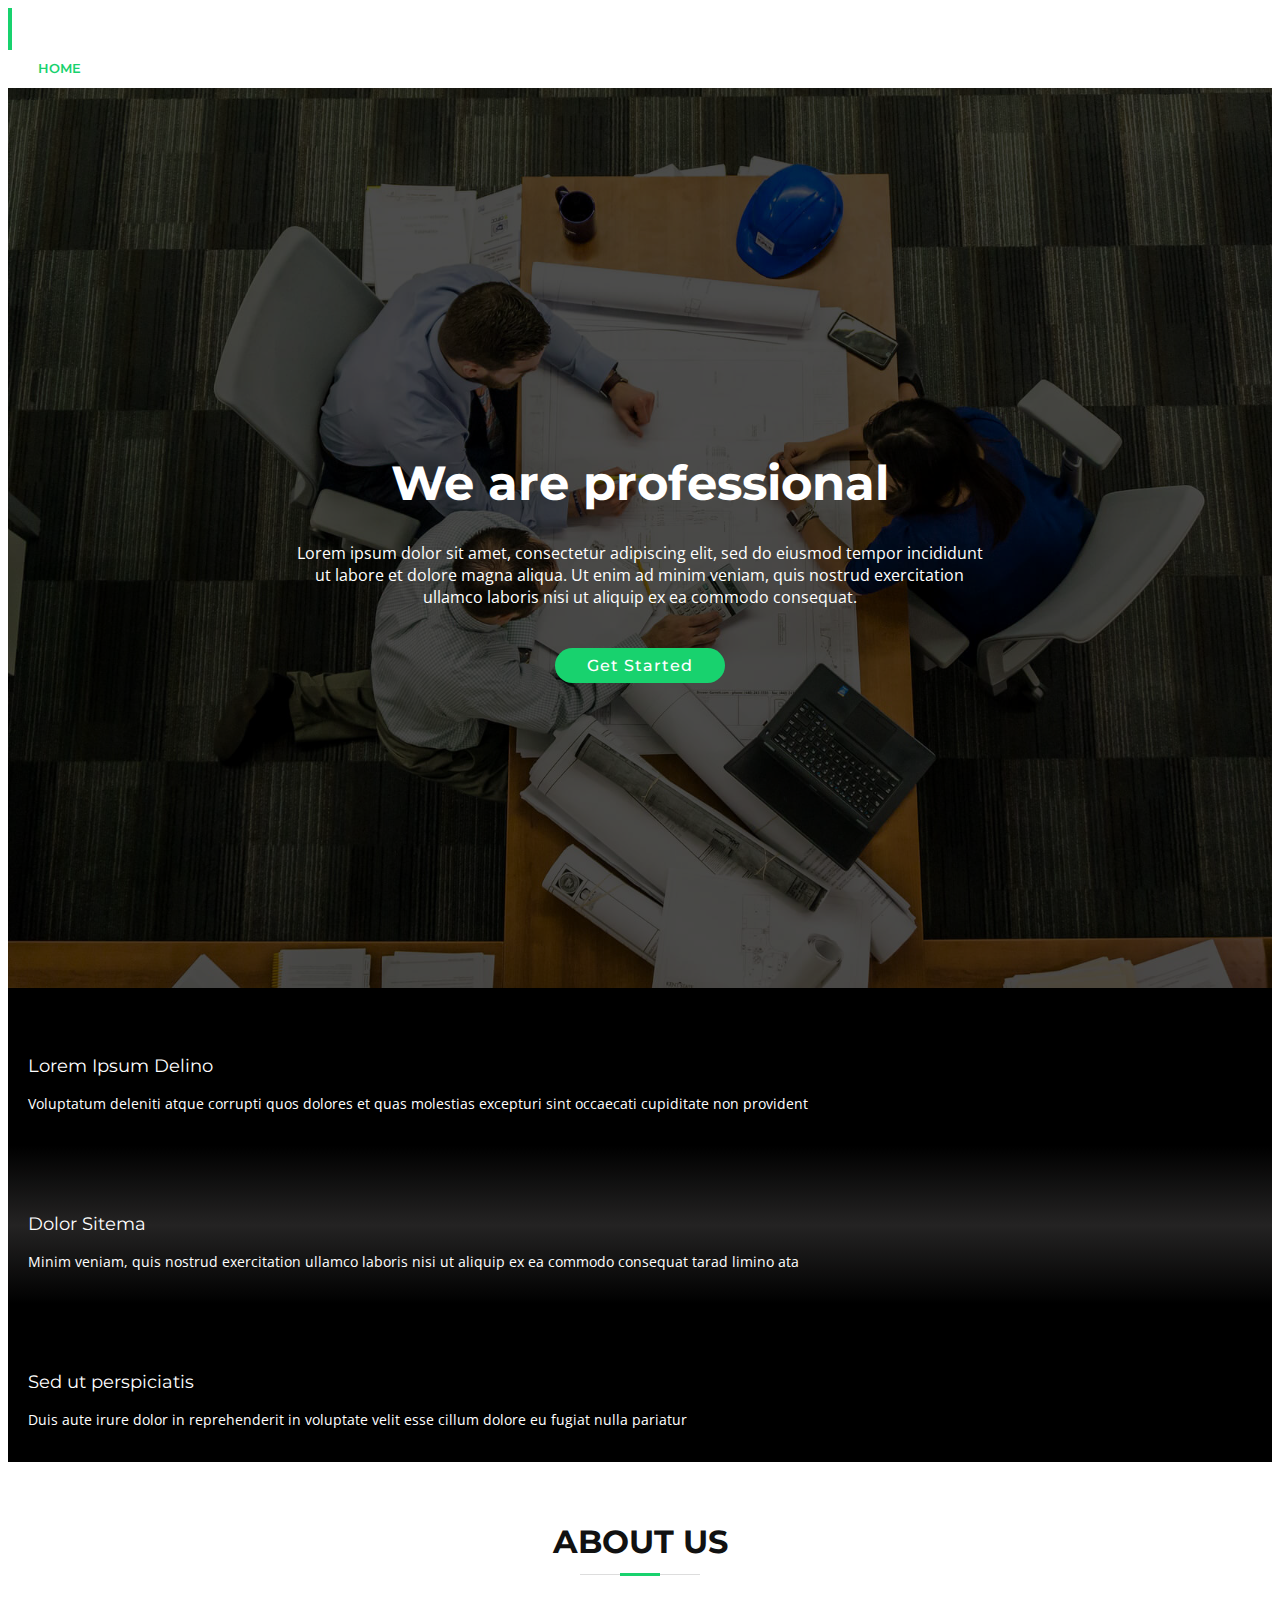
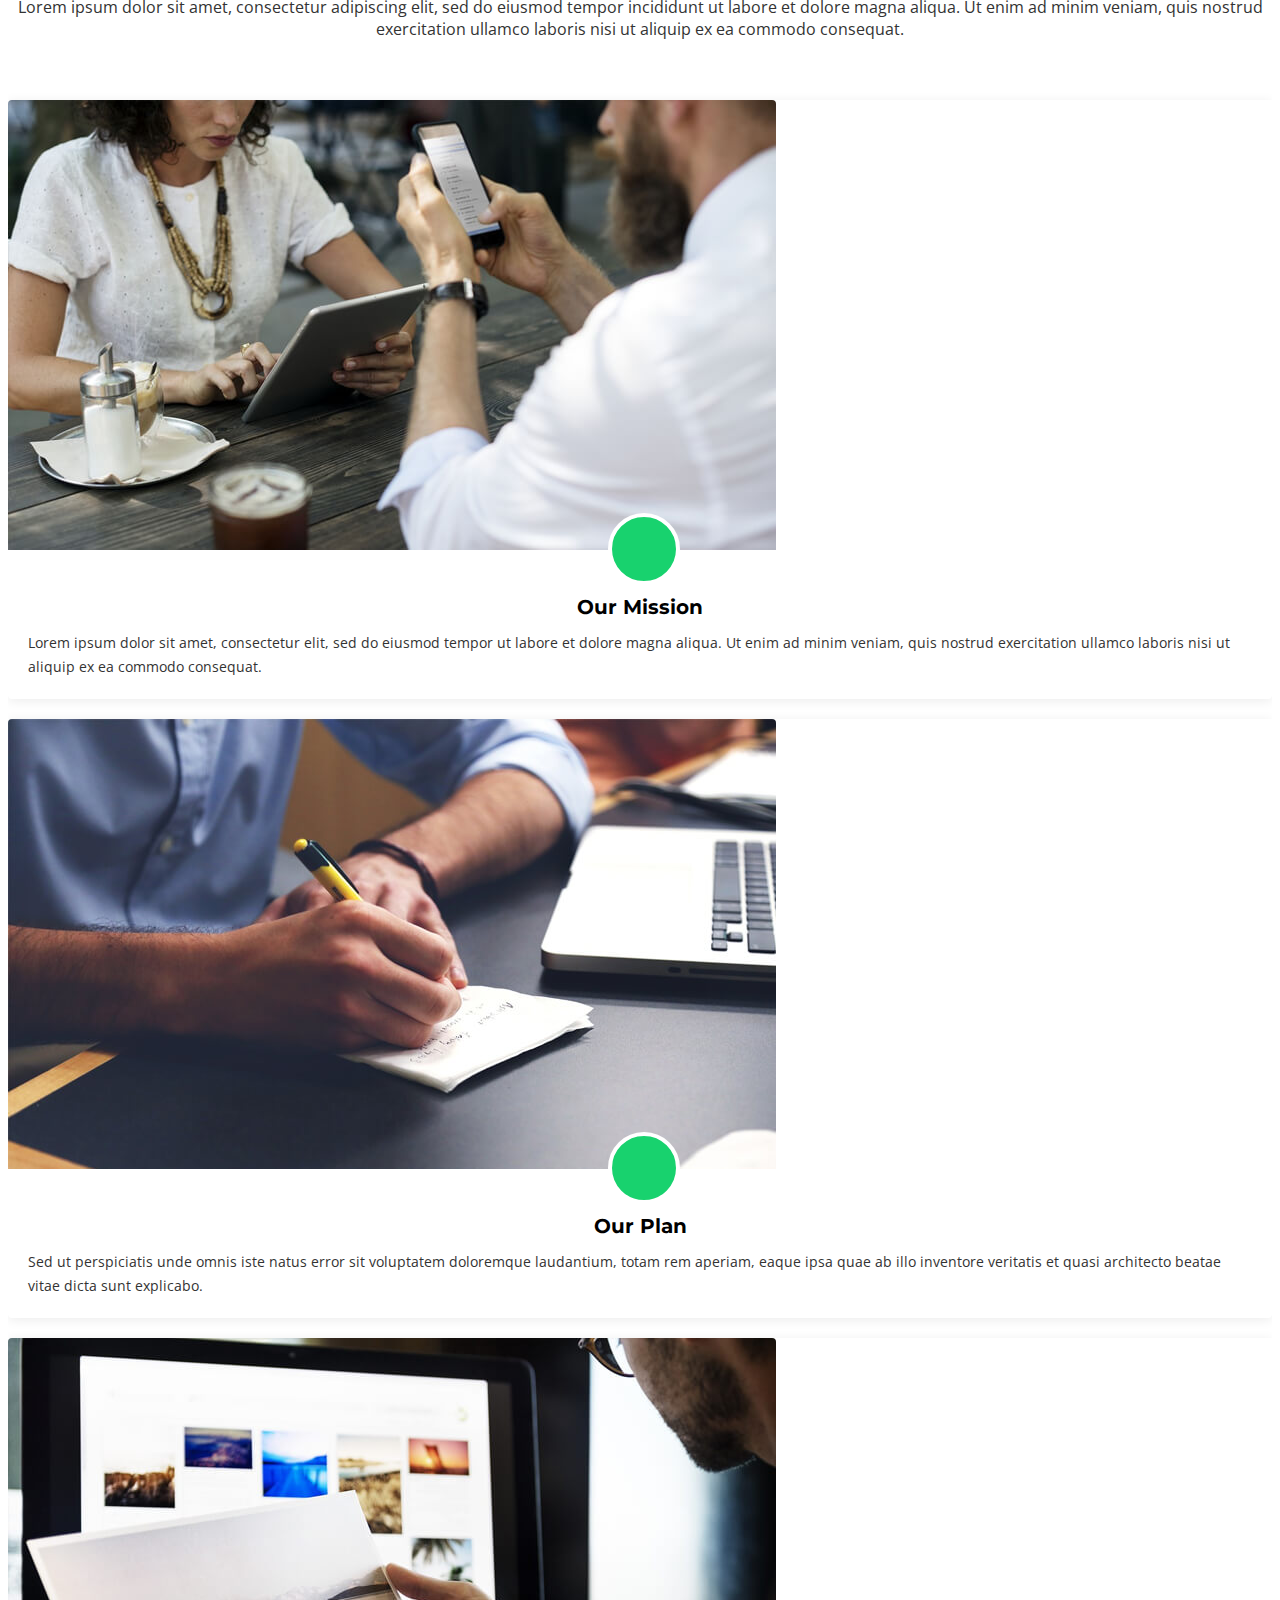
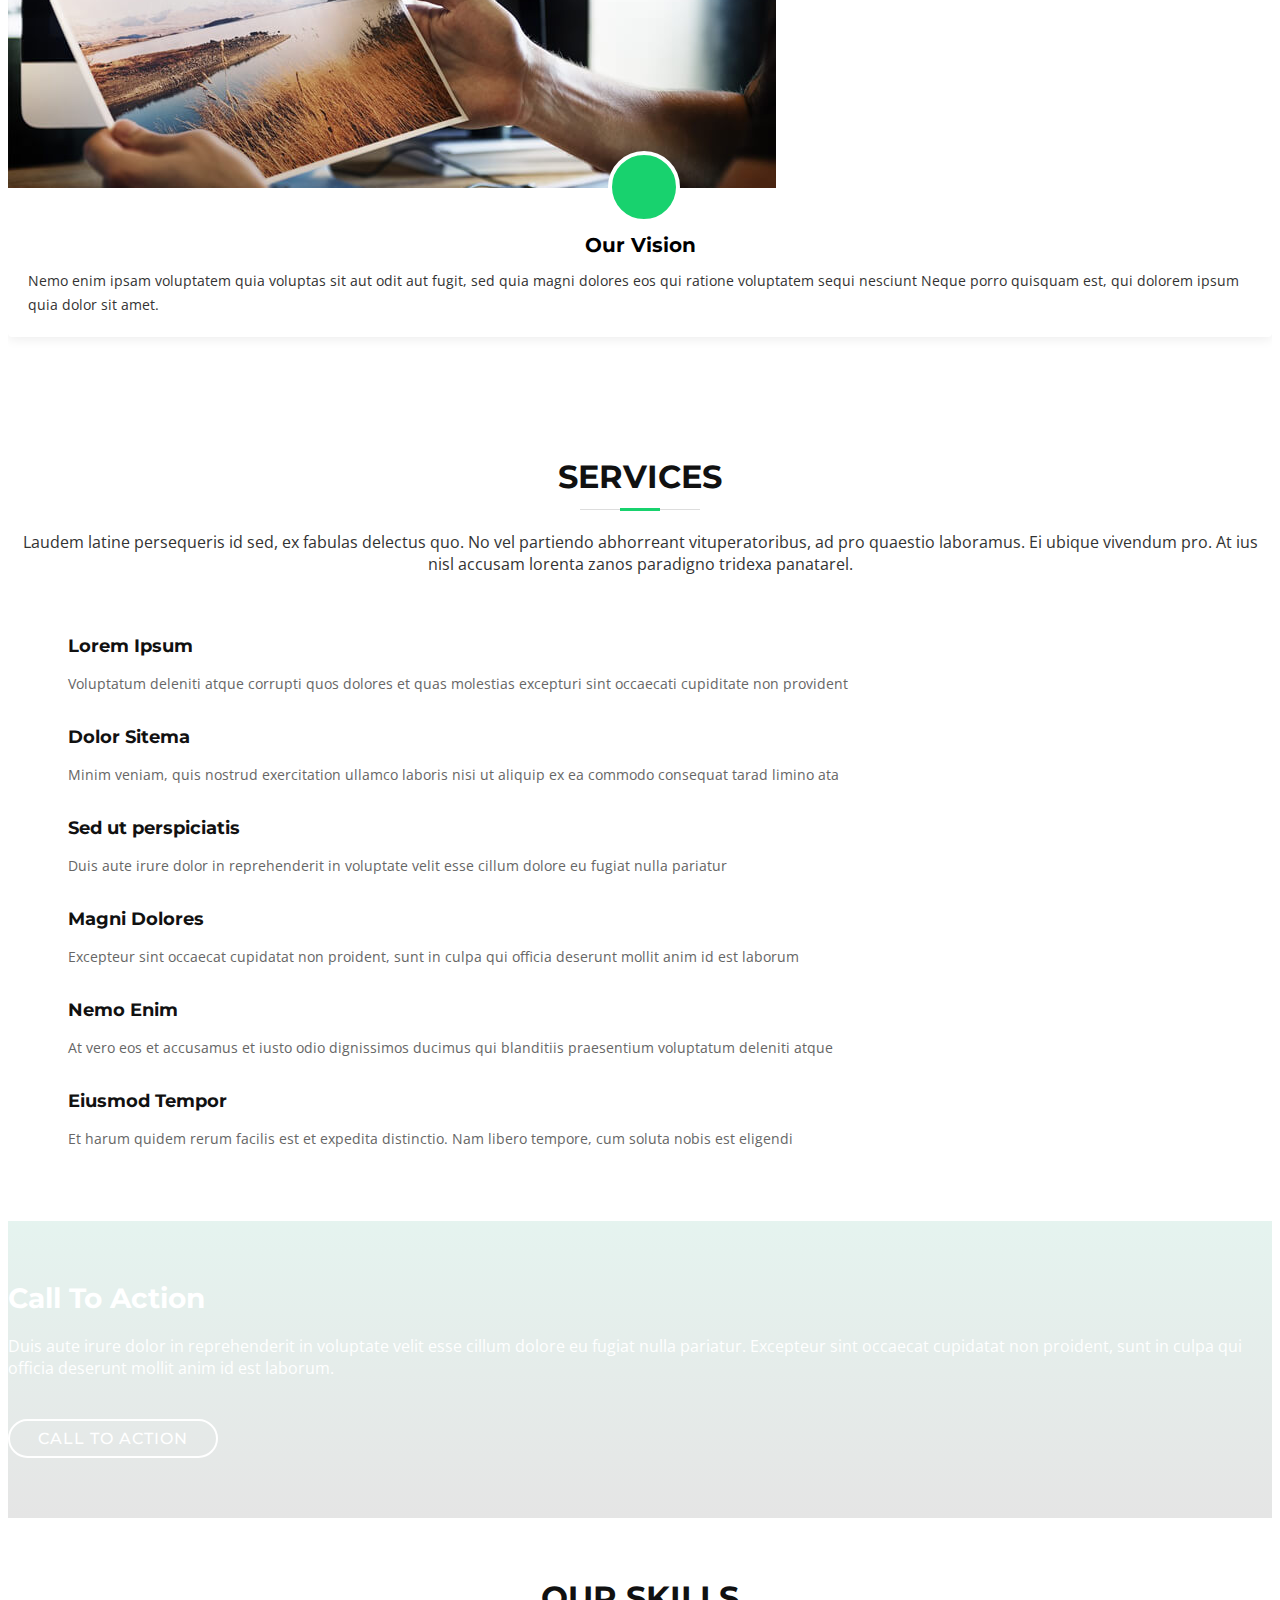
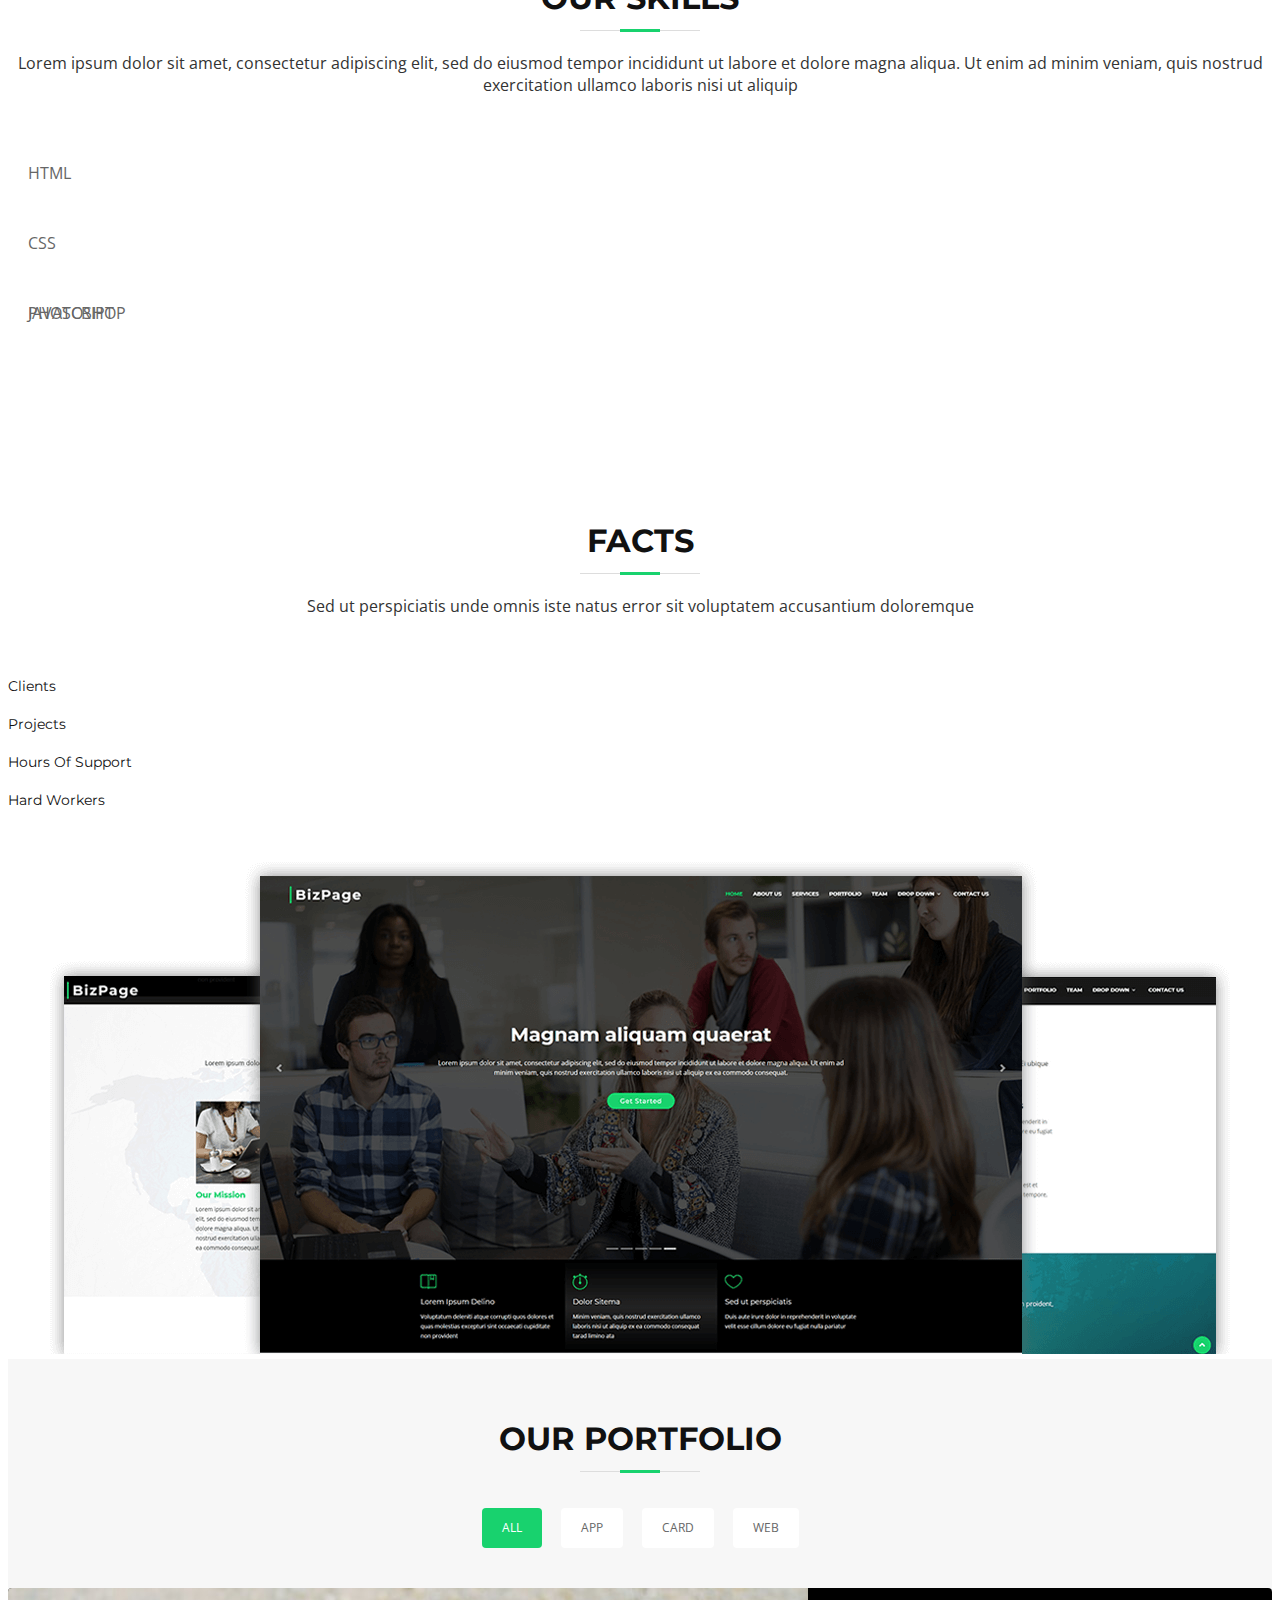
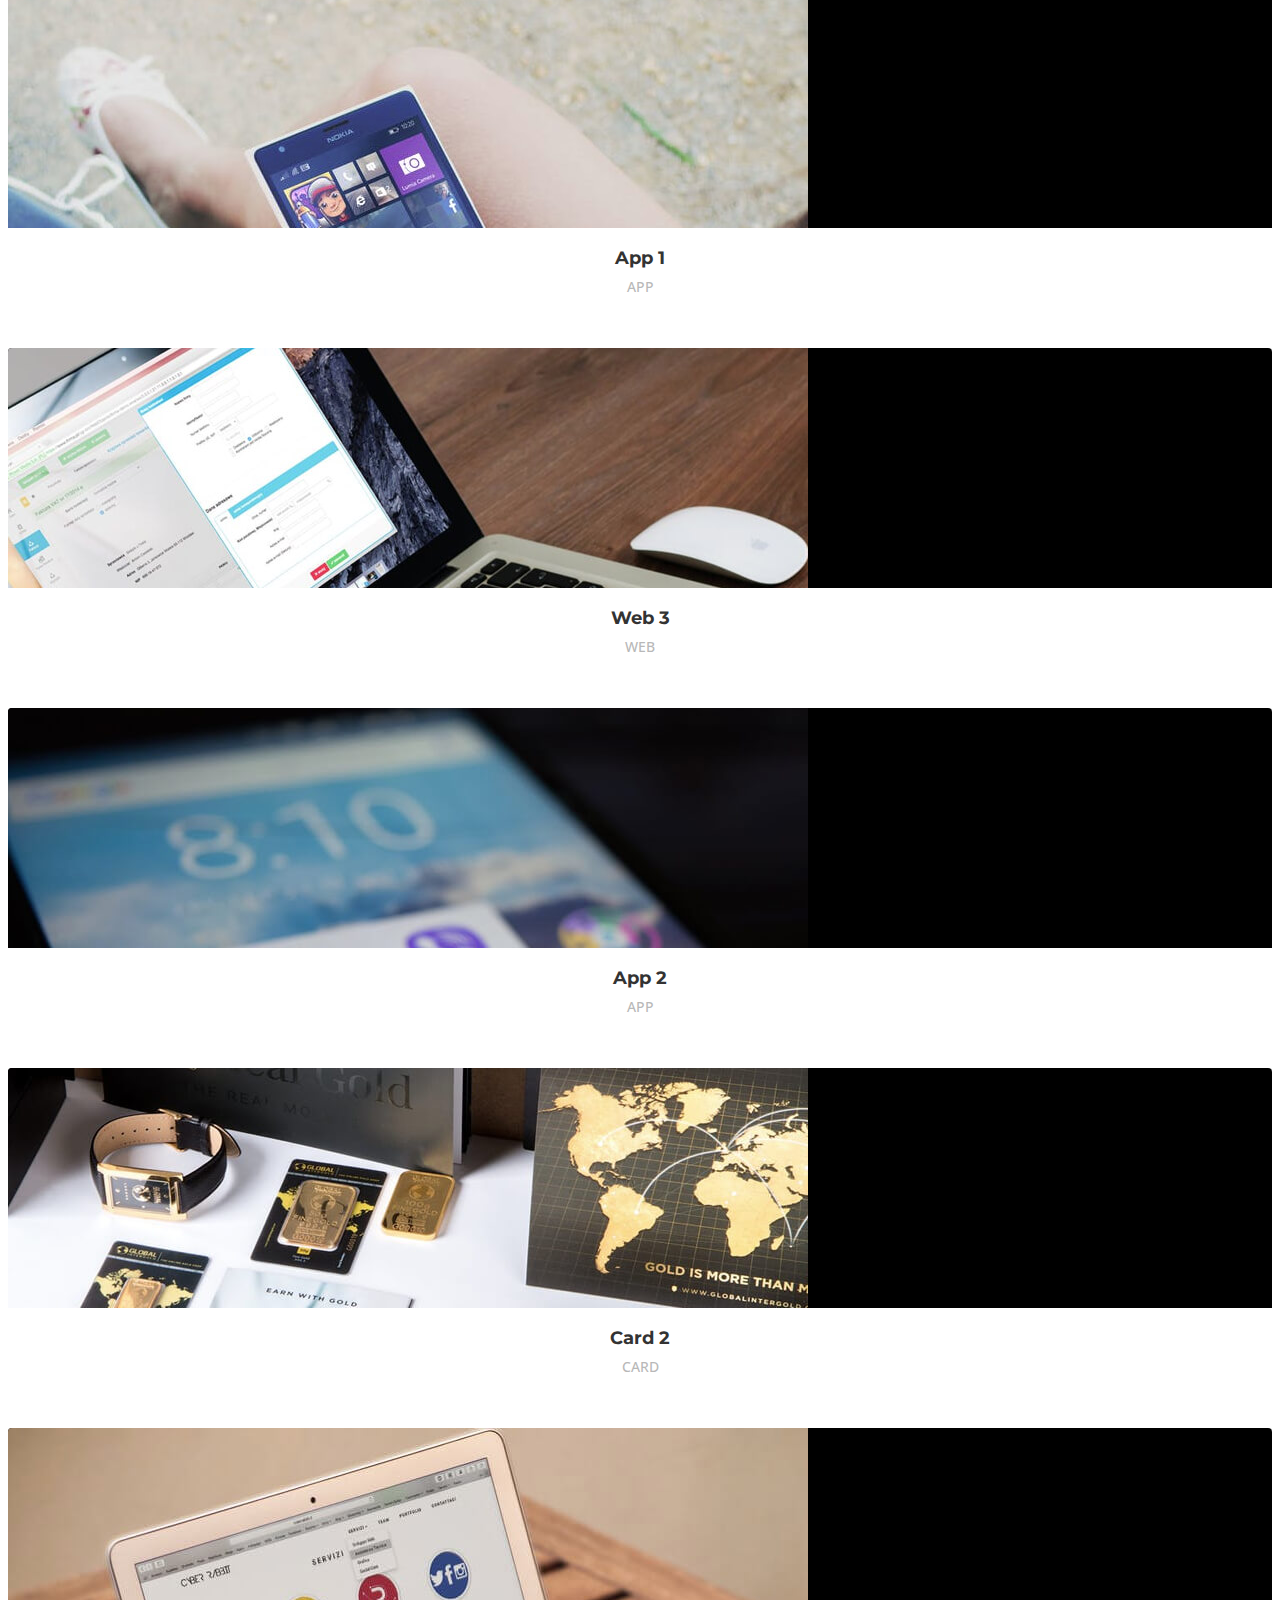
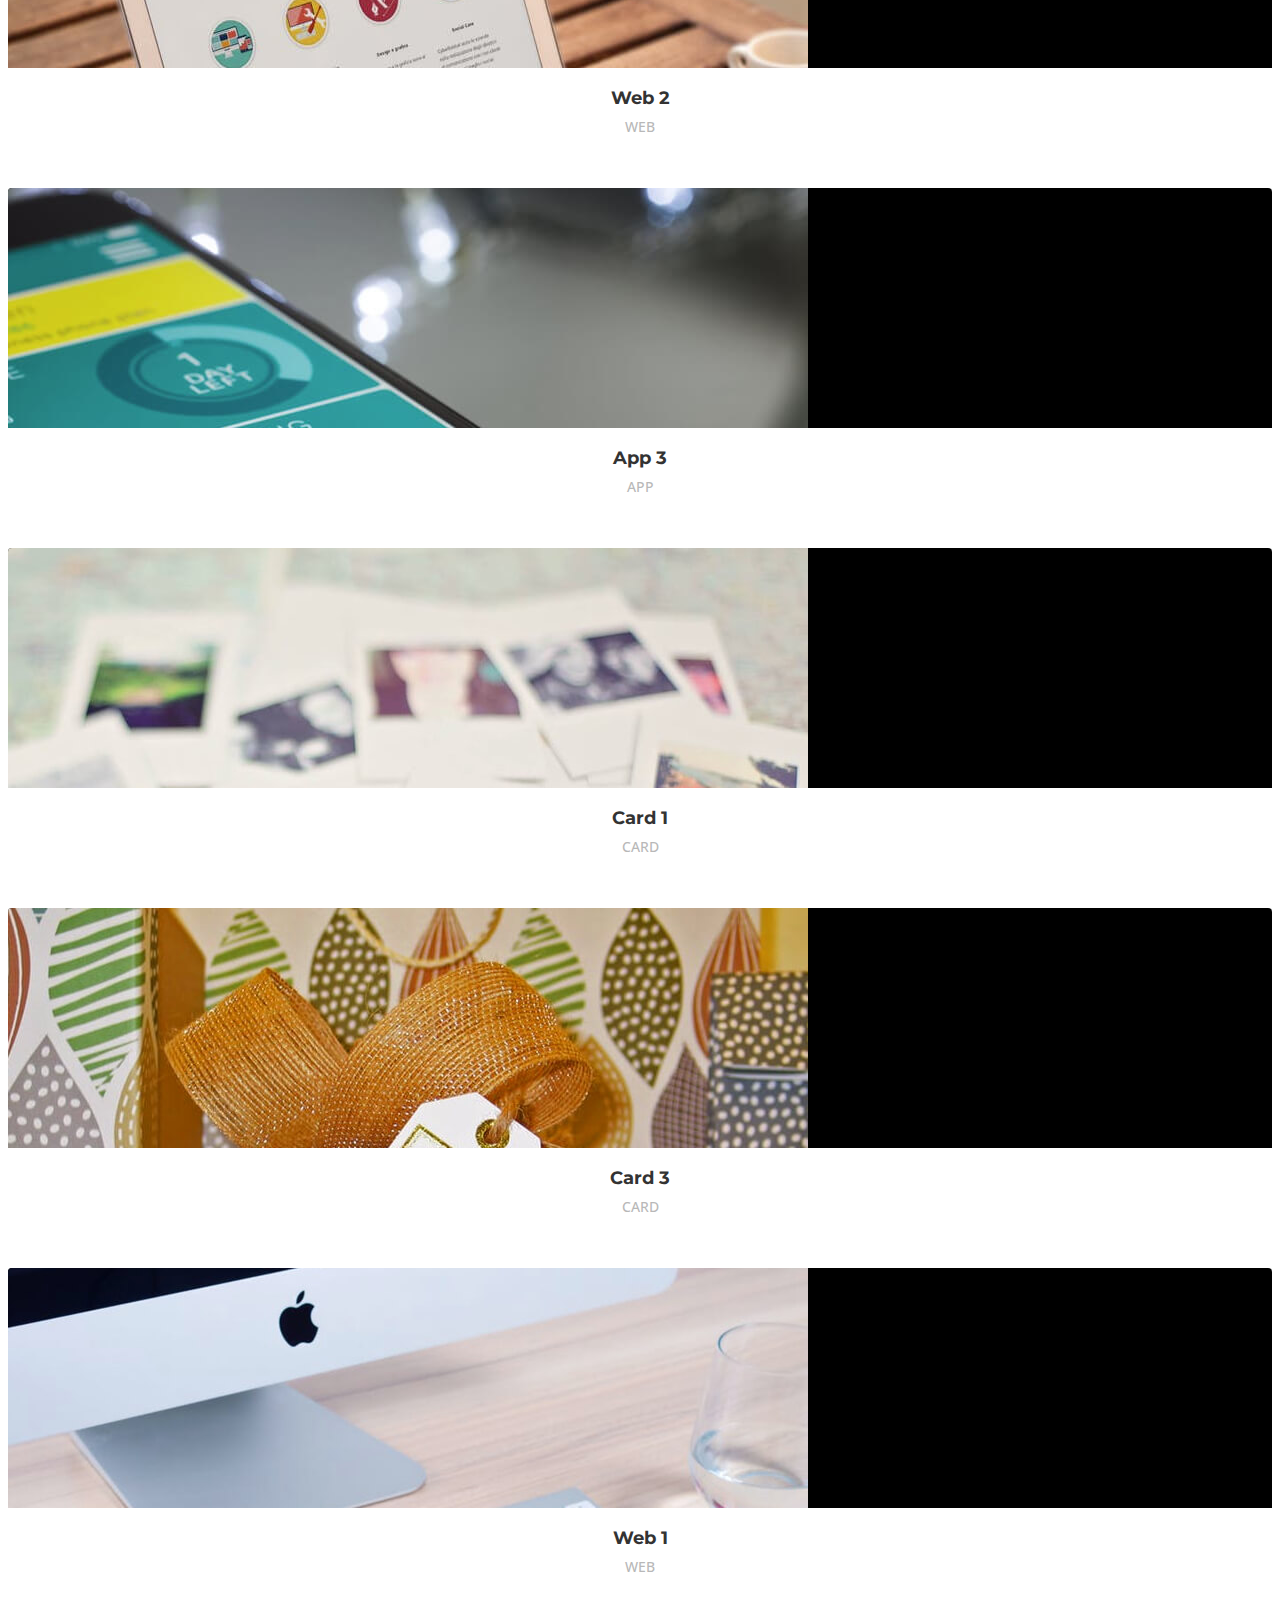
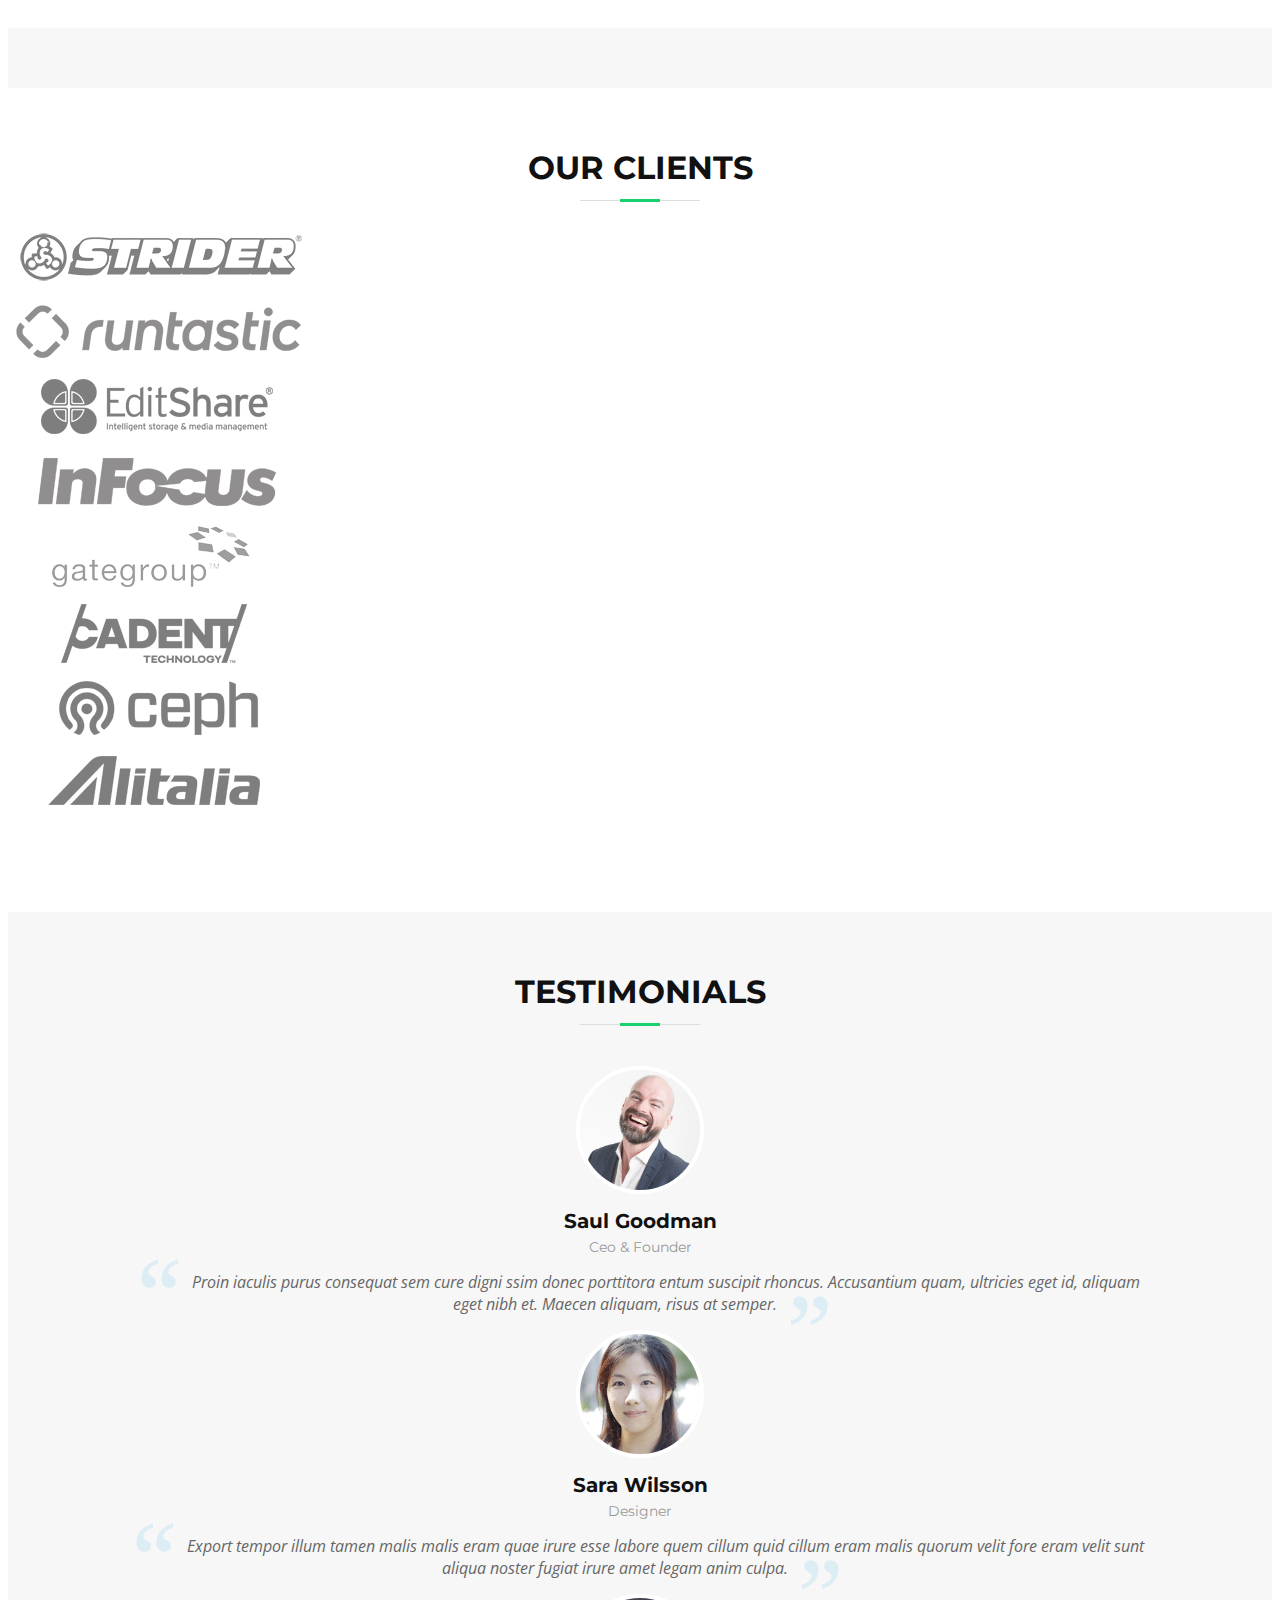
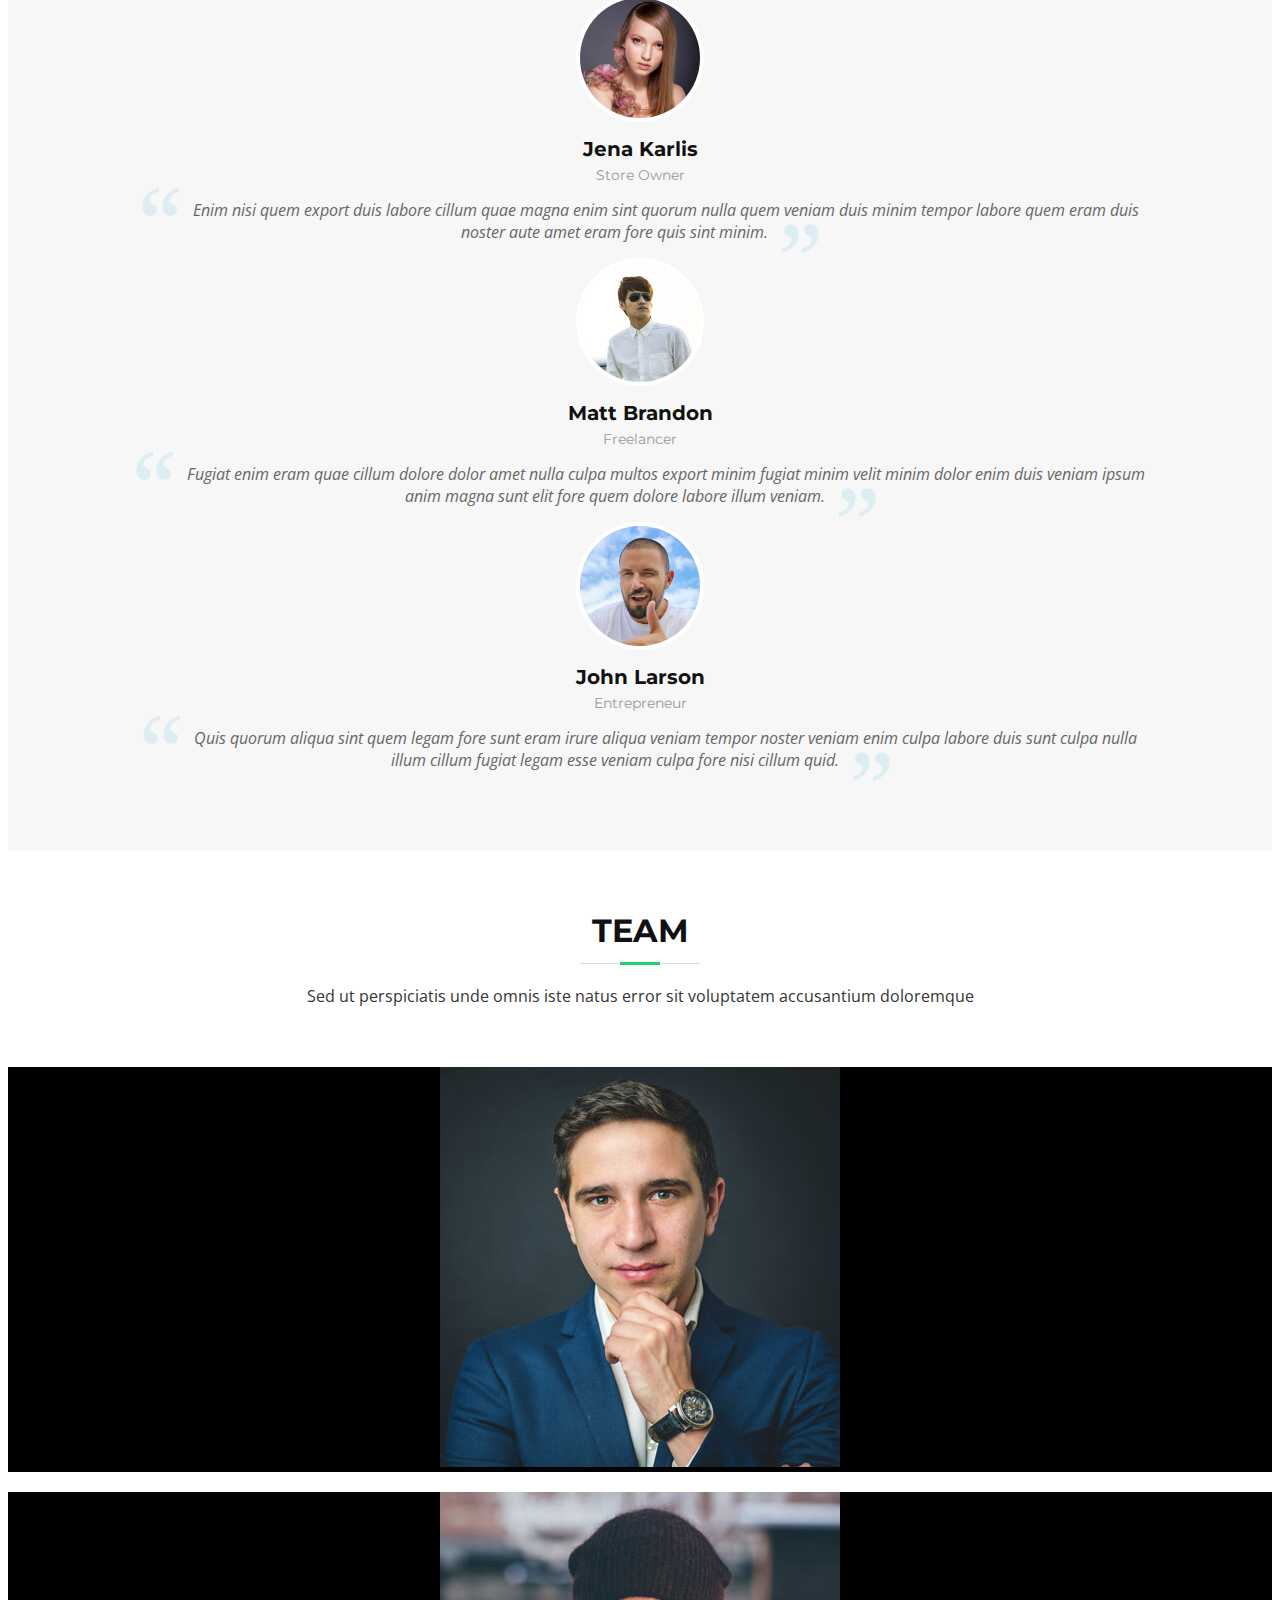
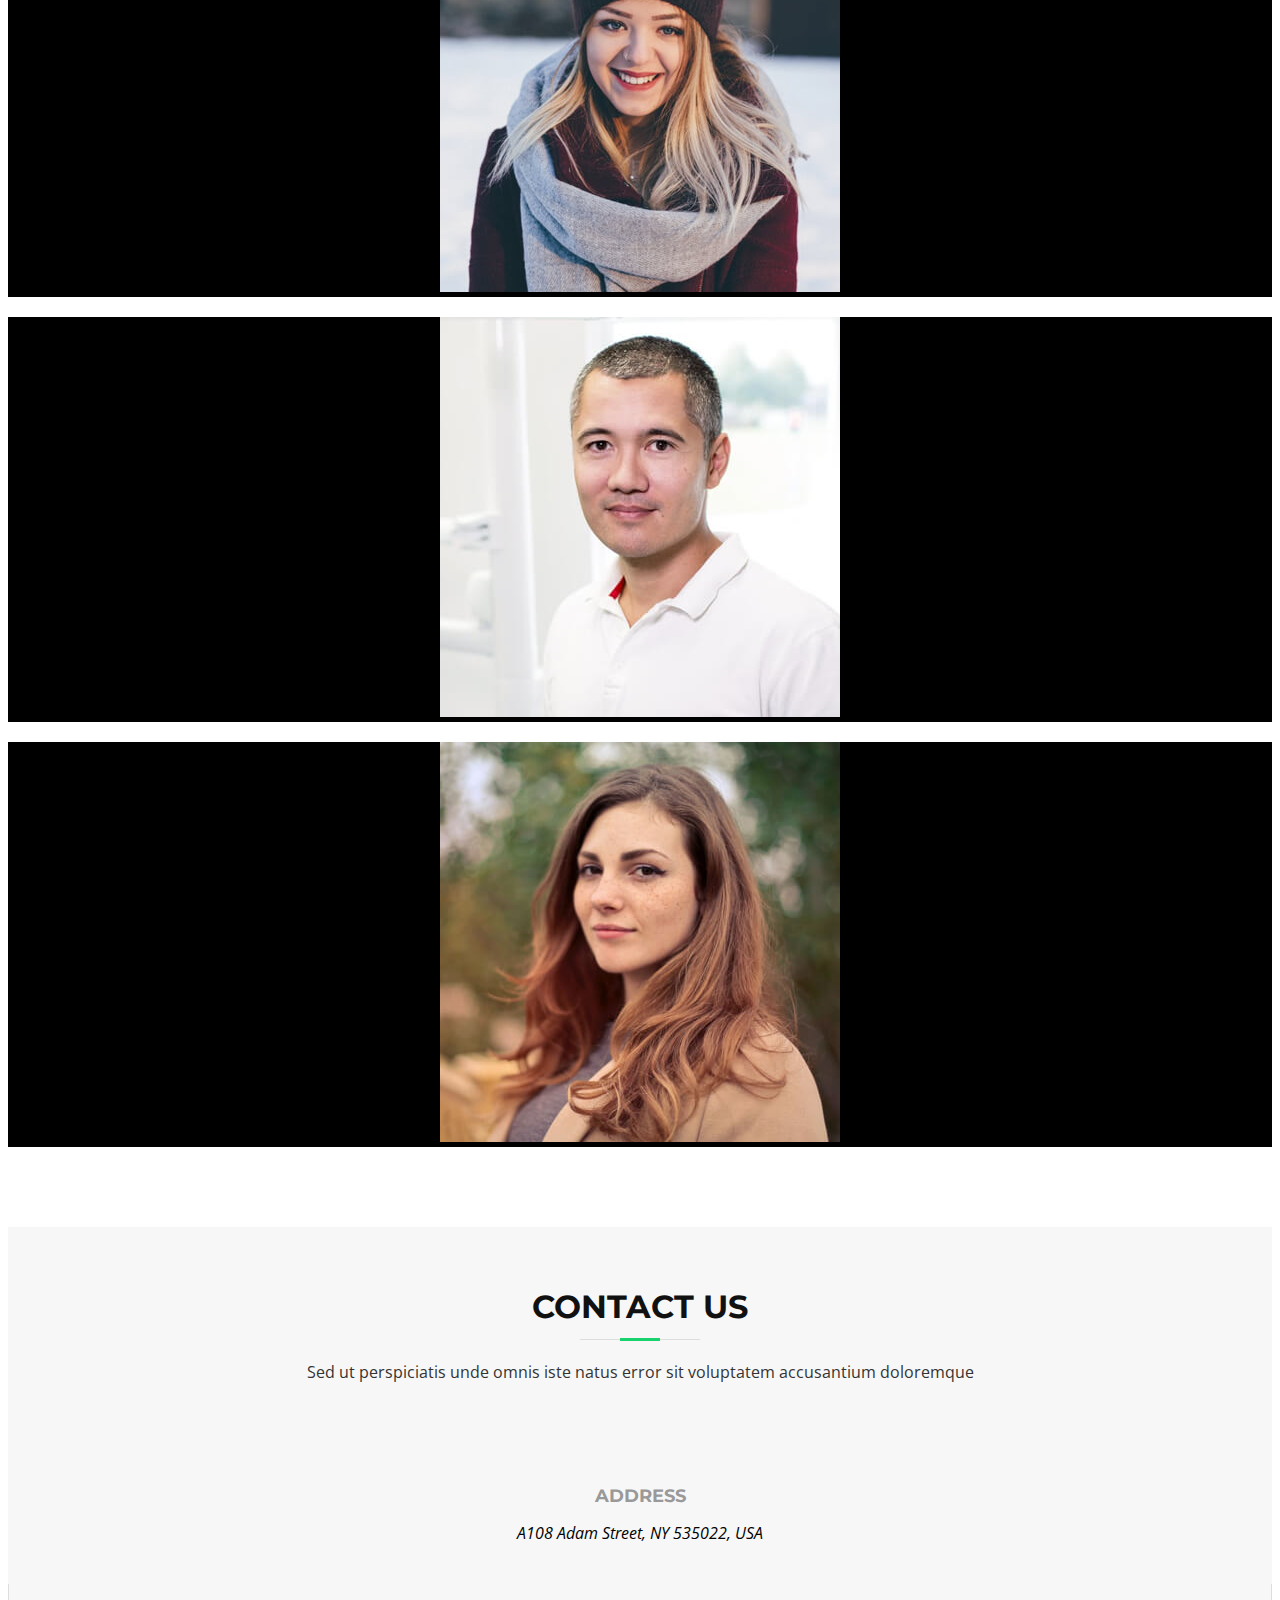
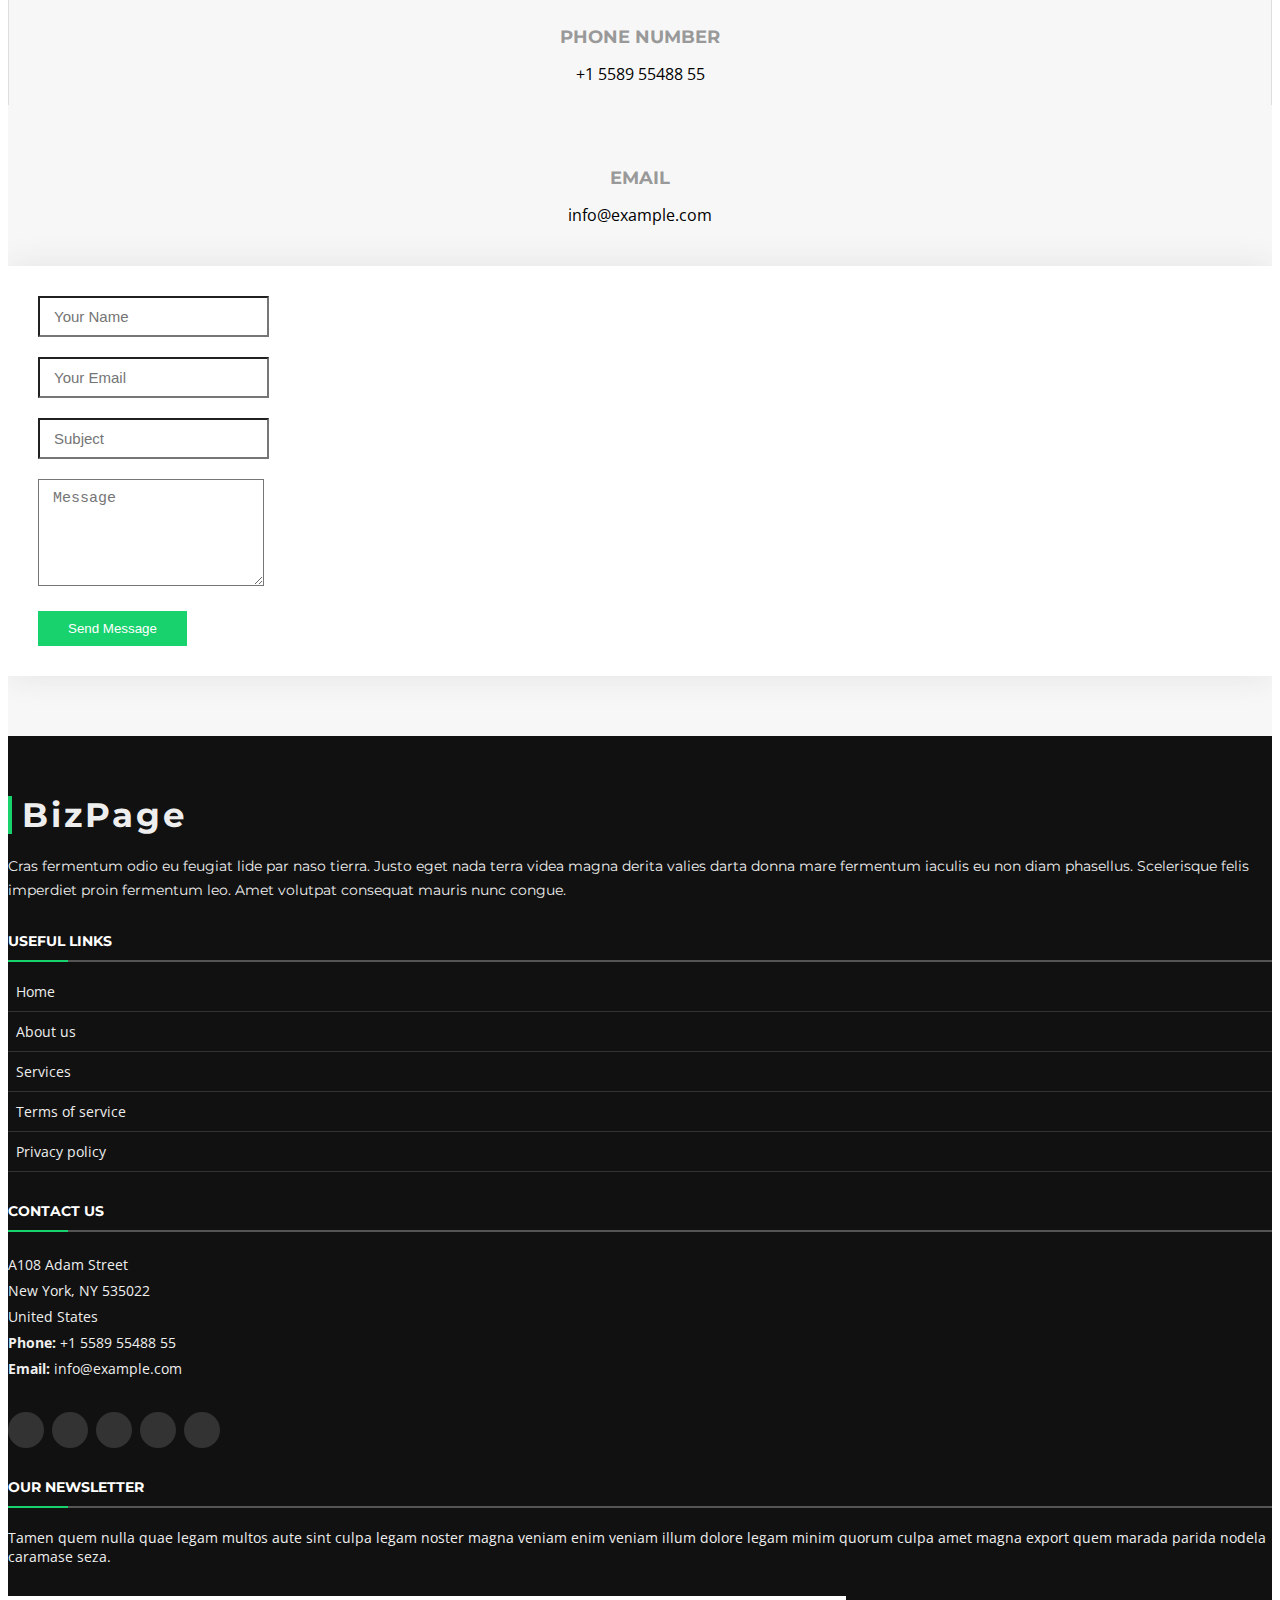
==== index.html @ 7327ee5a "Add files via upload" ====
<!DOCTYPE html>
<html lang="en">

<head>
  <meta charset="utf-8">
  <meta content="width=device-width, initial-scale=1.0" name="viewport">

  <title>BizPage Bootstrap Template</title>
  <meta content="" name="description">
  <meta content="" name="keywords">

  <!-- Favicons -->
  <link href="assets/img/favicon.png" rel="icon">
  <link href="assets/img/apple-touch-icon.png" rel="apple-touch-icon">

  <!-- Google Fonts -->
  <link href="https://fonts.googleapis.com/css?family=Open+Sans:300,300i,400,400i,700,700i|Montserrat:300,400,500,700" rel="stylesheet">

  <!-- Vendor CSS Files -->
  <link href="assets/vendor/animate.css/animate.min.css" rel="stylesheet">
  <link href="assets/vendor/aos/aos.css" rel="stylesheet">
  <link href="assets/vendor/bootstrap/css/bootstrap.min.css" rel="stylesheet">
  <link href="assets/vendor/bootstrap-icons/bootstrap-icons.css" rel="stylesheet">
  <link href="assets/vendor/glightbox/css/glightbox.min.css" rel="stylesheet">
  <link href="assets/vendor/swiper/swiper-bundle.min.css" rel="stylesheet">

  <!-- Template Main CSS File -->
  <link href="assets/css/style.css" rel="stylesheet">

  <!-- =======================================================
  * Template Name: BizPage - v5.9.1
  * Template URL: https://bootstrapmade.com/bizpage-bootstrap-business-template/
  * Author: BootstrapMade.com
  * License: https://bootstrapmade.com/license/
  ======================================================== -->
</head>

<body>

  <!-- ======= Header ======= -->
  <header id="header" class="fixed-top d-flex align-items-center header-transparent">
    <div class="container-fluid">

      <div class="row justify-content-center align-items-center">
        <div class="col-xl-11 d-flex align-items-center justify-content-between">
          <h1 class="logo"><a href="index.html">BizPage</a></h1>
          <!-- Uncomment below if you prefer to use an image logo -->
          <!-- <a href="index.html" class="logo"><img src="assets/img/logo.png" alt="" class="img-fluid"></a>-->

          <nav id="navbar" class="navbar">
            <ul>
              <li><a class="nav-link scrollto active" href="#hero">Home</a></li>
              <li><a class="nav-link scrollto" href="#about">About</a></li>
              <li><a class="nav-link scrollto" href="#services">Services</a></li>
              <li><a class="nav-link scrollto " href="#portfolio">Portfolio</a></li>
              <li><a class="nav-link scrollto" href="#team">Team</a></li>
              <li><a class="nav-link  " href="blog.html">Blog</a></li>
              <li class="dropdown"><a href="#"><span>Drop Down</span> <i class="bi bi-chevron-down"></i></a>
                <ul>
                  <li><a href="#">Drop Down 1</a></li>
                  <li class="dropdown"><a href="#"><span>Deep Drop Down</span> <i class="bi bi-chevron-right"></i></a>
                    <ul>
                      <li><a href="#">Deep Drop Down 1</a></li>
                      <li><a href="#">Deep Drop Down 2</a></li>
                      <li><a href="#">Deep Drop Down 3</a></li>
                      <li><a href="#">Deep Drop Down 4</a></li>
                      <li><a href="#">Deep Drop Down 5</a></li>
                    </ul>
                  </li>
                  <li><a href="#">Drop Down 2</a></li>
                  <li><a href="#">Drop Down 3</a></li>
                  <li><a href="#">Drop Down 4</a></li>
                </ul>
              </li>
              <li><a class="nav-link scrollto" href="#contact">Contact</a></li>
            </ul>
            <i class="bi bi-list mobile-nav-toggle"></i>
          </nav><!-- .navbar -->
        </div>
      </div>

    </div>
  </header><!-- End Header -->

  <!-- ======= hero Section ======= -->
  <section id="hero">
    <div class="hero-container">
      <div id="heroCarousel" class="carousel slide carousel-fade" data-bs-ride="carousel" data-bs-interval="5000">

        <ol id="hero-carousel-indicators" class="carousel-indicators"></ol>

        <div class="carousel-inner" role="listbox">

          <div class="carousel-item active" style="background-image: url(assets/img/hero-carousel/1.jpg)">
            <div class="carousel-container">
              <div class="container">
                <h2 class="animate__animated animate__fadeInDown">We are professional</h2>
                <p class="animate__animated animate__fadeInUp">Lorem ipsum dolor sit amet, consectetur adipiscing elit, sed do eiusmod tempor incididunt ut labore et dolore magna aliqua. Ut enim ad minim veniam, quis nostrud exercitation ullamco laboris nisi ut aliquip ex ea commodo consequat.</p>
                <a href="#featured-services" class="btn-get-started scrollto animate__animated animate__fadeInUp">Get Started</a>
              </div>
            </div>
          </div>

          <div class="carousel-item" style="background-image: url(assets/img/hero-carousel/2.jpg)">
            <div class="carousel-container">
              <div class="container">
                <h2 class="animate__animated animate__fadeInDown">At vero eos et accusamus</h2>
                <p class="animate__animated animate__fadeInUp">Nam libero tempore, cum soluta nobis est eligendi optio cumque nihil impedit quo minus id quod maxime placeat facere possimus, omnis voluptas assumenda est, omnis dolor repellendus. Temporibus autem quibusdam et aut officiis debitis aut.</p>
                <a href="#featured-services" class="btn-get-started scrollto animate__animated animate__fadeInUp">Get Started</a>
              </div>
            </div>
          </div>

          <div class="carousel-item" style="background-image: url(assets/img/hero-carousel/3.jpg)">
            <div class="carousel-container">
              <div class="container">
                <h2 class="animate__animated animate__fadeInDown">Temporibus autem quibusdam</h2>
                <p class="animate__animated animate__fadeInUp">Beatae vitae dicta sunt explicabo. Nemo enim ipsam voluptatem quia voluptas sit aspernatur aut odit aut fugit, sed quia consequuntur magni dolores eos qui ratione voluptatem sequi nesciunt omnis iste natus error sit voluptatem accusantium.</p>
                <a href="#featured-services" class="btn-get-started scrollto animate__animated animate__fadeInUp">Get Started</a>
              </div>
            </div>
          </div>

          <div class="carousel-item" style="background-image: url(assets/img/hero-carousel/4.jpg)">
            <div class="carousel-container">
              <div class="container">
                <h2 class="animate__animated animate__fadeInDown">Nam libero tempore</h2>
                <p class="animate__animated animate__fadeInUp">Neque porro quisquam est, qui dolorem ipsum quia dolor sit amet, consectetur, adipisci velit, sed quia non numquam eius modi tempora incidunt ut labore et dolore magnam aliquam quaerat voluptatem. Ut enim ad minima veniam, quis nostrum.</p>
                <a href="#featured-services" class="btn-get-started scrollto animate__animated animate__fadeInUp">Get Started</a>
              </div>
            </div>
          </div>

          <div class="carousel-item" style="background-image: url(assets/img/hero-carousel/5.jpg)">
            <div class="carousel-container">
              <div class="container">
                <h2 class="animate__animated animate__fadeInDown">Magnam aliquam quaerat</h2>
                <p class="animate__animated animate__fadeInUp">Lorem ipsum dolor sit amet, consectetur adipiscing elit, sed do eiusmod tempor incididunt ut labore et dolore magna aliqua. Ut enim ad minim veniam, quis nostrud exercitation ullamco laboris nisi ut aliquip ex ea commodo consequat.</p>
                <a href="#featured-services" class="btn-get-started scrollto animate__animated animate__fadeInUp">Get Started</a>
              </div>
            </div>
          </div>

        </div>

        <a class="carousel-control-prev" href="#heroCarousel" role="button" data-bs-slide="prev">
          <span class="carousel-control-prev-icon bi bi-chevron-left" aria-hidden="true"></span>
        </a>

        <a class="carousel-control-next" href="#heroCarousel" role="button" data-bs-slide="next">
          <span class="carousel-control-next-icon bi bi-chevron-right" aria-hidden="true"></span>
        </a>

      </div>
    </div>
  </section><!-- End Hero Section -->

  <main id="main">

    <!-- ======= Featured Services Section Section ======= -->
    <section id="featured-services">
      <div class="container">
        <div class="row">

          <div class="col-lg-4 box">
            <i class="bi bi-briefcase"></i>
            <h4 class="title"><a href="">Lorem Ipsum Delino</a></h4>
            <p class="description">Voluptatum deleniti atque corrupti quos dolores et quas molestias excepturi sint occaecati cupiditate non provident</p>
          </div>

          <div class="col-lg-4 box box-bg">
            <i class="bi bi-card-checklist"></i>
            <h4 class="title"><a href="">Dolor Sitema</a></h4>
            <p class="description">Minim veniam, quis nostrud exercitation ullamco laboris nisi ut aliquip ex ea commodo consequat tarad limino ata</p>
          </div>

          <div class="col-lg-4 box">
            <i class="bi bi-binoculars"></i>
            <h4 class="title"><a href="">Sed ut perspiciatis</a></h4>
            <p class="description">Duis aute irure dolor in reprehenderit in voluptate velit esse cillum dolore eu fugiat nulla pariatur</p>
          </div>

        </div>
      </div>
    </section><!-- End Featured Services Section -->

    <!-- ======= About Us Section ======= -->
    <section id="about">
      <div class="container" data-aos="fade-up">

        <header class="section-header">
          <h3>About Us</h3>
          <p>Lorem ipsum dolor sit amet, consectetur adipiscing elit, sed do eiusmod tempor incididunt ut labore et dolore magna aliqua. Ut enim ad minim veniam, quis nostrud exercitation ullamco laboris nisi ut aliquip ex ea commodo consequat.</p>
        </header>

        <div class="row about-cols">

          <div class="col-md-4" data-aos="fade-up" data-aos-delay="100">
            <div class="about-col">
              <div class="img">
                <img src="assets/img/about-mission.jpg" alt="" class="img-fluid">
                <div class="icon"><i class="bi bi-bar-chart"></i></div>
              </div>
              <h2 class="title"><a href="#">Our Mission</a></h2>
              <p>
                Lorem ipsum dolor sit amet, consectetur elit, sed do eiusmod tempor ut labore et dolore magna aliqua. Ut enim ad minim veniam, quis nostrud exercitation ullamco laboris nisi ut aliquip ex ea commodo consequat.
              </p>
            </div>
          </div>

          <div class="col-md-4" data-aos="fade-up" data-aos-delay="200">
            <div class="about-col">
              <div class="img">
                <img src="assets/img/about-plan.jpg" alt="" class="img-fluid">
                <div class="icon"><i class="bi bi-brightness-high"></i></div>
              </div>
              <h2 class="title"><a href="#">Our Plan</a></h2>
              <p>
                Sed ut perspiciatis unde omnis iste natus error sit voluptatem doloremque laudantium, totam rem aperiam, eaque ipsa quae ab illo inventore veritatis et quasi architecto beatae vitae dicta sunt explicabo.
              </p>
            </div>
          </div>

          <div class="col-md-4" data-aos="fade-up" data-aos-delay="300">
            <div class="about-col">
              <div class="img">
                <img src="assets/img/about-vision.jpg" alt="" class="img-fluid">
                <div class="icon"><i class="bi bi-calendar4-week"></i></div>
              </div>
              <h2 class="title"><a href="#">Our Vision</a></h2>
              <p>
                Nemo enim ipsam voluptatem quia voluptas sit aut odit aut fugit, sed quia magni dolores eos qui ratione voluptatem sequi nesciunt Neque porro quisquam est, qui dolorem ipsum quia dolor sit amet.
              </p>
            </div>
          </div>

        </div>

      </div>
    </section><!-- End About Us Section -->

    <!-- ======= Services Section ======= -->
    <section id="services">
      <div class="container" data-aos="fade-up">

        <header class="section-header wow fadeInUp">
          <h3>Services</h3>
          <p>Laudem latine persequeris id sed, ex fabulas delectus quo. No vel partiendo abhorreant vituperatoribus, ad pro quaestio laboramus. Ei ubique vivendum pro. At ius nisl accusam lorenta zanos paradigno tridexa panatarel.</p>
        </header>

        <div class="row">

          <div class="col-lg-4 col-md-6 box" data-aos="fade-up" data-aos-delay="100">
            <div class="icon"><i class="bi bi-briefcase"></i></div>
            <h4 class="title"><a href="">Lorem Ipsum</a></h4>
            <p class="description">Voluptatum deleniti atque corrupti quos dolores et quas molestias excepturi sint occaecati cupiditate non provident</p>
          </div>
          <div class="col-lg-4 col-md-6 box" data-aos="fade-up" data-aos-delay="200">
            <div class="icon"><i class="bi bi-card-checklist"></i></div>
            <h4 class="title"><a href="">Dolor Sitema</a></h4>
            <p class="description">Minim veniam, quis nostrud exercitation ullamco laboris nisi ut aliquip ex ea commodo consequat tarad limino ata</p>
          </div>
          <div class="col-lg-4 col-md-6 box" data-aos="fade-up" data-aos-delay="300">
            <div class="icon"><i class="bi bi-bar-chart"></i></div>
            <h4 class="title"><a href="">Sed ut perspiciatis</a></h4>
            <p class="description">Duis aute irure dolor in reprehenderit in voluptate velit esse cillum dolore eu fugiat nulla pariatur</p>
          </div>
          <div class="col-lg-4 col-md-6 box" data-aos="fade-up" data-aos-delay="200">
            <div class="icon"><i class="bi bi-binoculars"></i></div>
            <h4 class="title"><a href="">Magni Dolores</a></h4>
            <p class="description">Excepteur sint occaecat cupidatat non proident, sunt in culpa qui officia deserunt mollit anim id est laborum</p>
          </div>
          <div class="col-lg-4 col-md-6 box" data-aos="fade-up" data-aos-delay="300">
            <div class="icon"><i class="bi bi-brightness-high"></i></div>
            <h4 class="title"><a href="">Nemo Enim</a></h4>
            <p class="description">At vero eos et accusamus et iusto odio dignissimos ducimus qui blanditiis praesentium voluptatum deleniti atque</p>
          </div>
          <div class="col-lg-4 col-md-6 box" data-aos="fade-up" data-aos-delay="400">
            <div class="icon"><i class="bi bi-calendar4-week"></i></div>
            <h4 class="title"><a href="">Eiusmod Tempor</a></h4>
            <p class="description">Et harum quidem rerum facilis est et expedita distinctio. Nam libero tempore, cum soluta nobis est eligendi</p>
          </div>

        </div>

      </div>
    </section><!-- End Services Section -->

    <!-- ======= Call To Action Section ======= -->
    <section id="call-to-action">
      <div class="container text-center" data-aos="zoom-in">
        <h3>Call To Action</h3>
        <p> Duis aute irure dolor in reprehenderit in voluptate velit esse cillum dolore eu fugiat nulla pariatur. Excepteur sint occaecat cupidatat non proident, sunt in culpa qui officia deserunt mollit anim id est laborum.</p>
        <a class="cta-btn" href="#">Call To Action</a>
      </div>
    </section><!-- End Call To Action Section -->

    <!-- ======= Skills Section ======= -->
    <section id="skills">
      <div class="container" data-aos="fade-up">

        <header class="section-header">
          <h3>Our Skills</h3>
          <p>Lorem ipsum dolor sit amet, consectetur adipiscing elit, sed do eiusmod tempor incididunt ut labore et dolore magna aliqua. Ut enim ad minim veniam, quis nostrud exercitation ullamco laboris nisi ut aliquip</p>
        </header>

        <div class="skills-content">

          <div class="progress">
            <div class="progress-bar bg-success" role="progressbar" aria-valuenow="100" aria-valuemin="0" aria-valuemax="100">
              <span class="skill">HTML <i class="val">100%</i></span>
            </div>
          </div>

          <div class="progress">
            <div class="progress-bar bg-info" role="progressbar" aria-valuenow="90" aria-valuemin="0" aria-valuemax="100">
              <span class="skill">CSS <i class="val">90%</i></span>
            </div>
          </div>

          <div class="progress">
            <div class="progress-bar bg-warning" role="progressbar" aria-valuenow="75" aria-valuemin="0" aria-valuemax="100">
              <span class="skill">JavaScript <i class="val">75%</i></span>
            </div>
          </div>

          <div class="progress">
            <div class="progress-bar bg-danger" role="progressbar" aria-valuenow="55" aria-valuemin="0" aria-valuemax="100">
              <span class="skill">Photoshop <i class="val">55%</i></span>
            </div>
          </div>

        </div>

      </div>
    </section><!-- End Skills Section -->

    <!-- ======= Facts Section ======= -->
    <section id="facts">
      <div class="container" data-aos="fade-up">

        <header class="section-header">
          <h3>Facts</h3>
          <p>Sed ut perspiciatis unde omnis iste natus error sit voluptatem accusantium doloremque</p>
        </header>

        <div class="row counters">

          <div class="col-lg-3 col-6 text-center">
            <span data-purecounter-start="0" data-purecounter-end="232" data-purecounter-duration="1" class="purecounter"></span>
            <p>Clients</p>
          </div>

          <div class="col-lg-3 col-6 text-center">
            <span data-purecounter-start="0" data-purecounter-end="421" data-purecounter-duration="1" class="purecounter"></span>
            <p>Projects</p>
          </div>

          <div class="col-lg-3 col-6 text-center">
            <span data-purecounter-start="0" data-purecounter-end="1364" data-purecounter-duration="1" class="purecounter"></span>
            <p>Hours Of Support</p>
          </div>

          <div class="col-lg-3 col-6 text-center">
            <span data-purecounter-start="0" data-purecounter-end="38" data-purecounter-duration="1" class="purecounter"></span>
            <p>Hard Workers</p>
          </div>

        </div>

        <div class="facts-img">
          <img src="assets/img/facts-img.png" alt="" class="img-fluid">
        </div>

      </div>
    </section><!-- End Facts Section -->

    <!-- ======= Portfolio Section ======= -->
    <section id="portfolio" class="section-bg">
      <div class="container" data-aos="fade-up">

        <header class="section-header">
          <h3 class="section-title">Our Portfolio</h3>
        </header>

        <div class="row" data-aos="fade-up" data-aos-delay="100"">
      <div class=" col-lg-12">
          <ul id="portfolio-flters">
            <li data-filter="*" class="filter-active">All</li>
            <li data-filter=".filter-app">App</li>
            <li data-filter=".filter-card">Card</li>
            <li data-filter=".filter-web">Web</li>
          </ul>
        </div>
      </div>

      <div class="row portfolio-container" data-aos="fade-up" data-aos-delay="200">

        <div class="col-lg-4 col-md-6 portfolio-item filter-app">
          <div class="portfolio-wrap">
            <figure>
              <img src="assets/img/portfolio/app1.jpg" class="img-fluid" alt="">
              <a href="assets/img/portfolio/app1.jpg" data-lightbox="portfolio" data-title="App 1" class="link-preview"><i class="bi bi-plus"></i></a>
              <a href="portfolio-details.html" class="link-details" title="More Details"><i class="bi bi-link"></i></a>
            </figure>

            <div class="portfolio-info">
              <h4><a href="portfolio-details.html">App 1</a></h4>
              <p>App</p>
            </div>
          </div>
        </div>

        <div class="col-lg-4 col-md-6 portfolio-item filter-web">
          <div class="portfolio-wrap">
            <figure>
              <img src="assets/img/portfolio/web3.jpg" class="img-fluid" alt="">
              <a href="assets/img/portfolio/web3.jpg" class="link-preview portfolio-lightbox" data-gallery="portfolioGallery" title="Web 3"><i class="bi bi-plus"></i></a>
              <a href="portfolio-details.html" class="link-details" title="More Details"><i class="bi bi-link"></i></a>
            </figure>

            <div class="portfolio-info">
              <h4><a href="portfolio-details.html">Web 3</a></h4>
              <p>Web</p>
            </div>
          </div>
        </div>

        <div class="col-lg-4 col-md-6 portfolio-item filter-app">
          <div class="portfolio-wrap">
            <figure>
              <img src="assets/img/portfolio/app2.jpg" class="img-fluid" alt="">
              <a href="assets/img/portfolio/app2.jpg" class="link-preview portfolio-lightbox" data-gallery="portfolioGallery" title="App 2"><i class="bi bi-plus"></i></a>
              <a href="portfolio-details.html" class="link-details" title="More Details"><i class="bi bi-link"></i></a>
            </figure>

            <div class="portfolio-info">
              <h4><a href="portfolio-details.html">App 2</a></h4>
              <p>App</p>
            </div>
          </div>
        </div>

        <div class="col-lg-4 col-md-6 portfolio-item filter-card">
          <div class="portfolio-wrap">
            <figure>
              <img src="assets/img/portfolio/card2.jpg" class="img-fluid" alt="">
              <a href="assets/img/portfolio/card2.jpg" class="link-preview portfolio-lightbox" data-gallery="portfolioGallery" title="Card 2"><i class="bi bi-plus"></i></a>
              <a href="portfolio-details.html" class="link-details" title="More Details"><i class="bi bi-link"></i></a>
            </figure>

            <div class="portfolio-info">
              <h4><a href="portfolio-details.html">Card 2</a></h4>
              <p>Card</p>
            </div>
          </div>
        </div>

        <div class="col-lg-4 col-md-6 portfolio-item filter-web">
          <div class="portfolio-wrap">
            <figure>
              <img src="assets/img/portfolio/web2.jpg" class="img-fluid" alt="">
              <a href="assets/img/portfolio/web2.jpg" class="link-preview portfolio-lightbox" data-gallery="portfolioGallery" title="Web 2"><i class="bi bi-plus"></i></a>
              <a href="portfolio-details.html" class="link-details" title="More Details"><i class="bi bi-link"></i></a>
            </figure>

            <div class="portfolio-info">
              <h4><a href="portfolio-details.html">Web 2</a></h4>
              <p>Web</p>
            </div>
          </div>
        </div>

        <div class="col-lg-4 col-md-6 portfolio-item filter-app">
          <div class="portfolio-wrap">
            <figure>
              <img src="assets/img/portfolio/app3.jpg" class="img-fluid" alt="">
              <a href="assets/img/portfolio/app3.jpg" class="link-preview portfolio-lightbox" data-gallery="portfolioGallery" title="App 3"><i class="bi bi-plus"></i></a>
              <a href="portfolio-details.html" class="link-details" title="More Details"><i class="bi bi-link"></i></a>
            </figure>

            <div class="portfolio-info">
              <h4><a href="portfolio-details.html">App 3</a></h4>
              <p>App</p>
            </div>
          </div>
        </div>

        <div class="col-lg-4 col-md-6 portfolio-item filter-card">
          <div class="portfolio-wrap">
            <figure>
              <img src="assets/img/portfolio/card1.jpg" class="img-fluid" alt="">
              <a href="assets/img/portfolio/card1.jpg" class="link-preview portfolio-lightbox" data-gallery="portfolioGallery" title="Card 1"><i class="bi bi-plus"></i></a>
              <a href="portfolio-details.html" class="link-details" title="More Details"><i class="bi bi-link"></i></a>
            </figure>

            <div class="portfolio-info">
              <h4><a href="portfolio-details.html">Card 1</a></h4>
              <p>Card</p>
            </div>
          </div>
        </div>

        <div class="col-lg-4 col-md-6 portfolio-item filter-card">
          <div class="portfolio-wrap">
            <figure>
              <img src="assets/img/portfolio/card3.jpg" class="img-fluid" alt="">
              <a href="assets/img/portfolio/card3.jpg" class="link-preview portfolio-lightbox" data-gallery="portfolioGallery" title="Card 3"><i class="bi bi-plus"></i></a>
              <a href="portfolio-details.html" class="link-details" title="More Details"><i class="bi bi-link"></i></a>
            </figure>

            <div class="portfolio-info">
              <h4><a href="portfolio-details.html">Card 3</a></h4>
              <p>Card</p>
            </div>
          </div>
        </div>

        <div class="col-lg-4 col-md-6 portfolio-item filter-web">
          <div class="portfolio-wrap">
            <figure>
              <img src="assets/img/portfolio/web1.jpg" class="img-fluid" alt="">
              <a href="assets/img/portfolio/web1.jpg" class="link-preview portfolio-lightbox" data-gallery="portfolioGallery" title="Web 1"><i class="bi bi-plus"></i></a>
              <a href="portfolio-details.html" class="link-details" title="More Details"><i class="bi bi-link"></i></a>
            </figure>

            <div class="portfolio-info">
              <h4><a href="portfolio-details.html">Web 1</a></h4>
              <p>Web</p>
            </div>
          </div>
        </div>

      </div>

      </div>
    </section><!-- End Portfolio Section -->

    <!-- ======= Our Clients Section ======= -->
    <section id="clients">
      <div class="container" data-aos="zoom-in">

        <header class="section-header">
          <h3>Our Clients</h3>
        </header>

        <div class="clients-slider swiper">
          <div class="swiper-wrapper align-items-center">
            <div class="swiper-slide"><img src="assets/img/clients/client-1.png" class="img-fluid" alt=""></div>
            <div class="swiper-slide"><img src="assets/img/clients/client-2.png" class="img-fluid" alt=""></div>
            <div class="swiper-slide"><img src="assets/img/clients/client-3.png" class="img-fluid" alt=""></div>
            <div class="swiper-slide"><img src="assets/img/clients/client-4.png" class="img-fluid" alt=""></div>
            <div class="swiper-slide"><img src="assets/img/clients/client-5.png" class="img-fluid" alt=""></div>
            <div class="swiper-slide"><img src="assets/img/clients/client-6.png" class="img-fluid" alt=""></div>
            <div class="swiper-slide"><img src="assets/img/clients/client-7.png" class="img-fluid" alt=""></div>
            <div class="swiper-slide"><img src="assets/img/clients/client-8.png" class="img-fluid" alt=""></div>
          </div>
          <div class="swiper-pagination"></div>
        </div>

      </div>
    </section><!-- End Our Clients Section -->

    <!-- ======= Testimonials Section ======= -->
    <section id="testimonials" class="section-bg">
      <div class="container" data-aos="fade-up">

        <header class="section-header">
          <h3>Testimonials</h3>
        </header>

        <div class="testimonials-slider swiper" data-aos="fade-up" data-aos-delay="100">
          <div class="swiper-wrapper">

            <div class="swiper-slide">
              <div class="testimonial-item">
                <img src="assets/img/testimonial-1.jpg" class="testimonial-img" alt="">
                <h3>Saul Goodman</h3>
                <h4>Ceo &amp; Founder</h4>
                <p>
                  <img src="assets/img/quote-sign-left.png" class="quote-sign-left" alt="">
                  Proin iaculis purus consequat sem cure digni ssim donec porttitora entum suscipit rhoncus. Accusantium quam, ultricies eget id, aliquam eget nibh et. Maecen aliquam, risus at semper.
                  <img src="assets/img/quote-sign-right.png" class="quote-sign-right" alt="">
                </p>
              </div>
            </div><!-- End testimonial item -->

            <div class="swiper-slide">
              <div class="testimonial-item">
                <img src="assets/img/testimonial-2.jpg" class="testimonial-img" alt="">
                <h3>Sara Wilsson</h3>
                <h4>Designer</h4>
                <p>
                  <img src="assets/img/quote-sign-left.png" class="quote-sign-left" alt="">
                  Export tempor illum tamen malis malis eram quae irure esse labore quem cillum quid cillum eram malis quorum velit fore eram velit sunt aliqua noster fugiat irure amet legam anim culpa.
                  <img src="assets/img/quote-sign-right.png" class="quote-sign-right" alt="">
                </p>
              </div>
            </div><!-- End testimonial item -->

            <div class="swiper-slide">
              <div class="testimonial-item">
                <img src="assets/img/testimonial-3.jpg" class="testimonial-img" alt="">
                <h3>Jena Karlis</h3>
                <h4>Store Owner</h4>
                <p>
                  <img src="assets/img/quote-sign-left.png" class="quote-sign-left" alt="">
                  Enim nisi quem export duis labore cillum quae magna enim sint quorum nulla quem veniam duis minim tempor labore quem eram duis noster aute amet eram fore quis sint minim.
                  <img src="assets/img/quote-sign-right.png" class="quote-sign-right" alt="">
                </p>
              </div>
            </div><!-- End testimonial item -->

            <div class="swiper-slide">
              <div class="testimonial-item">
                <img src="assets/img/testimonial-4.jpg" class="testimonial-img" alt="">
                <h3>Matt Brandon</h3>
                <h4>Freelancer</h4>
                <p>
                  <img src="assets/img/quote-sign-left.png" class="quote-sign-left" alt="">
                  Fugiat enim eram quae cillum dolore dolor amet nulla culpa multos export minim fugiat minim velit minim dolor enim duis veniam ipsum anim magna sunt elit fore quem dolore labore illum veniam.
                  <img src="assets/img/quote-sign-right.png" class="quote-sign-right" alt="">
                </p>
              </div>
            </div><!-- End testimonial item -->

            <div class="swiper-slide">
              <div class="testimonial-item">
                <img src="assets/img/testimonial-5.jpg" class="testimonial-img" alt="">
                <h3>John Larson</h3>
                <h4>Entrepreneur</h4>
                <p>
                  <img src="assets/img/quote-sign-left.png" class="quote-sign-left" alt="">
                  Quis quorum aliqua sint quem legam fore sunt eram irure aliqua veniam tempor noster veniam enim culpa labore duis sunt culpa nulla illum cillum fugiat legam esse veniam culpa fore nisi cillum quid.
                  <img src="assets/img/quote-sign-right.png" class="quote-sign-right" alt="">
                </p>
              </div>
            </div><!-- End testimonial item -->

          </div>
          <div class="swiper-pagination"></div>
        </div>

      </div>
    </section><!-- End Testimonials Section -->

    <!-- ======= Team Section ======= -->
    <section id="team">
      <div class="container" data-aos="fade-up">
        <div class="section-header">
          <h3>Team</h3>
          <p>Sed ut perspiciatis unde omnis iste natus error sit voluptatem accusantium doloremque</p>
        </div>

        <div class="row">

          <div class="col-lg-3 col-md-6">
            <div class="member" data-aos="fade-up" data-aos-delay="100">
              <img src="assets/img/team-1.jpg" class="img-fluid" alt="">
              <div class="member-info">
                <div class="member-info-content">
                  <h4>Walter White</h4>
                  <span>Chief Executive Officer</span>
                  <div class="social">
                    <a href=""><i class="bi bi-twitter"></i></a>
                    <a href=""><i class="bi bi-facebook"></i></a>
                    <a href=""><i class="bi bi-instagram"></i></a>
                    <a href=""><i class="bi bi-linkedin"></i></a>
                  </div>
                </div>
              </div>
            </div>
          </div>

          <div class="col-lg-3 col-md-6">
            <div class="member" data-aos="fade-up" data-aos-delay="200">
              <img src="assets/img/team-2.jpg" class="img-fluid" alt="">
              <div class="member-info">
                <div class="member-info-content">
                  <h4>Sarah Jhonson</h4>
                  <span>Product Manager</span>
                  <div class="social">
                    <a href=""><i class="bi bi-twitter"></i></a>
                    <a href=""><i class="bi bi-facebook"></i></a>
                    <a href=""><i class="bi bi-instagram"></i></a>
                    <a href=""><i class="bi bi-linkedin"></i></a>
                  </div>
                </div>
              </div>
            </div>
          </div>

          <div class="col-lg-3 col-md-6">
            <div class="member" data-aos="fade-up" data-aos-delay="300">
              <img src="assets/img/team-3.jpg" class="img-fluid" alt="">
              <div class="member-info">
                <div class="member-info-content">
                  <h4>William Anderson</h4>
                  <span>CTO</span>
                  <div class="social">
                    <a href=""><i class="bi bi-twitter"></i></a>
                    <a href=""><i class="bi bi-facebook"></i></a>
                    <a href=""><i class="bi bi-instagram"></i></a>
                    <a href=""><i class="bi bi-linkedin"></i></a>
                  </div>
                </div>
              </div>
            </div>
          </div>

          <div class="col-lg-3 col-md-6">
            <div class="member" data-aos="fade-up" data-aos-delay="400">
              <img src="assets/img/team-4.jpg" class="img-fluid" alt="">
              <div class="member-info">
                <div class="member-info-content">
                  <h4>Amanda Jepson</h4>
                  <span>Accountant</span>
                  <div class="social">
                    <a href=""><i class="bi bi-twitter"></i></a>
                    <a href=""><i class="bi bi-facebook"></i></a>
                    <a href=""><i class="bi bi-instagram"></i></a>
                    <a href=""><i class="bi bi-linkedin"></i></a>
                  </div>
                </div>
              </div>
            </div>
          </div>

        </div>

      </div>
    </section><!-- End Team Section -->

    <!-- ======= Contact Section ======= -->
    <section id="contact" class="section-bg">
      <div class="container" data-aos="fade-up">

        <div class="section-header">
          <h3>Contact Us</h3>
          <p>Sed ut perspiciatis unde omnis iste natus error sit voluptatem accusantium doloremque</p>
        </div>

        <div class="row contact-info">

          <div class="col-md-4">
            <div class="contact-address">
              <i class="bi bi-geo-alt"></i>
              <h3>Address</h3>
              <address>A108 Adam Street, NY 535022, USA</address>
            </div>
          </div>

          <div class="col-md-4">
            <div class="contact-phone">
              <i class="bi bi-phone"></i>
              <h3>Phone Number</h3>
              <p><a href="tel:+155895548855">+1 5589 55488 55</a></p>
            </div>
          </div>

          <div class="col-md-4">
            <div class="contact-email">
              <i class="bi bi-envelope"></i>
              <h3>Email</h3>
              <p><a href="mailto:info@example.com">info@example.com</a></p>
            </div>
          </div>

        </div>

        <div class="form">
          <form action="forms/contact.php" method="post" role="form" class="php-email-form">
            <div class="row">
              <div class="form-group col-md-6">
                <input type="text" name="name" class="form-control" id="name" placeholder="Your Name" required>
              </div>
              <div class="form-group col-md-6">
                <input type="email" class="form-control" name="email" id="email" placeholder="Your Email" required>
              </div>
            </div>
            <div class="form-group">
              <input type="text" class="form-control" name="subject" id="subject" placeholder="Subject" required>
            </div>
            <div class="form-group">
              <textarea class="form-control" name="message" rows="5" placeholder="Message" required></textarea>
            </div>
            <div class="my-3">
              <div class="loading">Loading</div>
              <div class="error-message"></div>
              <div class="sent-message">Your message has been sent. Thank you!</div>
            </div>
            <div class="text-center"><button type="submit">Send Message</button></div>
          </form>
        </div>

      </div>
    </section><!-- End Contact Section -->

  </main><!-- End #main -->

  <!-- ======= Footer ======= -->
  <footer id="footer">
    <div class="footer-top">
      <div class="container">
        <div class="row">

          <div class="col-lg-3 col-md-6 footer-info">
            <h3>BizPage</h3>
            <p>Cras fermentum odio eu feugiat lide par naso tierra. Justo eget nada terra videa magna derita valies darta donna mare fermentum iaculis eu non diam phasellus. Scelerisque felis imperdiet proin fermentum leo. Amet volutpat consequat mauris nunc congue.</p>
          </div>

          <div class="col-lg-3 col-md-6 footer-links">
            <h4>Useful Links</h4>
            <ul>
              <li><i class="bi bi-chevron-right"></i> <a href="#">Home</a></li>
              <li><i class="bi bi-chevron-right"></i> <a href="#">About us</a></li>
              <li><i class="bi bi-chevron-right"></i> <a href="#">Services</a></li>
              <li><i class="bi bi-chevron-right"></i> <a href="#">Terms of service</a></li>
              <li><i class="bi bi-chevron-right"></i> <a href="#">Privacy policy</a></li>
            </ul>
          </div>

          <div class="col-lg-3 col-md-6 footer-contact">
            <h4>Contact Us</h4>
            <p>
              A108 Adam Street <br>
              New York, NY 535022<br>
              United States <br>
              <strong>Phone:</strong> +1 5589 55488 55<br>
              <strong>Email:</strong> info@example.com<br>
            </p>

            <div class="social-links">
              <a href="#" class="twitter"><i class="bi bi-twitter"></i></a>
              <a href="#" class="facebook"><i class="bi bi-facebook"></i></a>
              <a href="#" class="instagram"><i class="bi bi-instagram"></i></a>
              <a href="#" class="instagram"><i class="bi bi-instagram"></i></a>
              <a href="#" class="linkedin"><i class="bi bi-linkedin"></i></a>
            </div>

          </div>

          <div class="col-lg-3 col-md-6 footer-newsletter">
            <h4>Our Newsletter</h4>
            <p>Tamen quem nulla quae legam multos aute sint culpa legam noster magna veniam enim veniam illum dolore legam minim quorum culpa amet magna export quem marada parida nodela caramase seza.</p>
            <form action="" method="post">
              <input type="email" name="email"><input type="submit" value="Subscribe">
            </form>
          </div>

        </div>
      </div>
    </div>

    <div class="container">
      <div class="copyright">
        &copy; Copyright <strong>BizPage</strong>. All Rights Reserved
      </div>
      <div class="credits">
        <!--
        All the links in the footer should remain intact.
        You can delete the links only if you purchased the pro version.
        Licensing information: https://bootstrapmade.com/license/
        Purchase the pro version with working PHP/AJAX contact form: https://bootstrapmade.com/buy/?theme=BizPage
      -->
        Designed by <a href="https://bootstrapmade.com/">BootstrapMade</a>
      </div>
    </div>
  </footer><!-- End Footer -->

  <a href="#" class="back-to-top d-flex align-items-center justify-content-center"><i class="bi bi-arrow-up-short"></i></a>
  <!-- Uncomment below i you want to use a preloader -->
  <!-- <div id="preloader"></div> -->

  <!-- Vendor JS Files -->
  <script src="assets/vendor/purecounter/purecounter_vanilla.js"></script>
  <script src="assets/vendor/aos/aos.js"></script>
  <script src="assets/vendor/bootstrap/js/bootstrap.bundle.min.js"></script>
  <script src="assets/vendor/glightbox/js/glightbox.min.js"></script>
  <script src="assets/vendor/isotope-layout/isotope.pkgd.min.js"></script>
  <script src="assets/vendor/swiper/swiper-bundle.min.js"></script>
  <script src="assets/vendor/waypoints/noframework.waypoints.js"></script>
  <script src="assets/vendor/php-email-form/validate.js"></script>

  <!-- Template Main JS File -->
  <script src="assets/js/main.js"></script>

</body>

</html>
---- assets/css/style.css ----
/**
* Template Name: BizPage - v5.9.1
* Template URL: https://bootstrapmade.com/bizpage-bootstrap-business-template/
* Author: BootstrapMade.com
* License: https://bootstrapmade.com/license/
*/

/*--------------------------------------------------------------
# General
--------------------------------------------------------------*/
body {
  background: #fff;
  color: #666666;
  font-family: "Open Sans", sans-serif;
}

a {
  color: #18d26e;
  transition: 0.5s;
  text-decoration: none;
}

a:hover,
a:active,
a:focus {
  color: #18d36e;
  outline: none;
  text-decoration: none;
}

p {
  padding: 0;
  margin: 0 0 30px 0;
}

h1,
h2,
h3,
h4,
h5,
h6 {
  font-family: "Montserrat", sans-serif;
  font-weight: 400;
  margin: 0 0 20px 0;
  padding: 0;
}

/*--------------------------------------------------------------
# Back to top button
--------------------------------------------------------------*/
.back-to-top {
  position: fixed;
  visibility: hidden;
  opacity: 0;
  right: 15px;
  bottom: 15px;
  z-index: 996;
  background: #18d26e;
  width: 40px;
  height: 40px;
  border-radius: 50px;
  transition: all 0.4s;
}

.back-to-top i {
  font-size: 28px;
  color: #fff;
  line-height: 0;
}

.back-to-top:hover {
  background: #2ce782;
  color: #fff;
}

.back-to-top.active {
  visibility: visible;
  opacity: 1;
}

/* Prelaoder */
#preloader {
  position: fixed;
  top: 0;
  left: 0;
  right: 0;
  bottom: 0;
  z-index: 9999;
  overflow: hidden;
  background: #fff;
}

#preloader:before {
  content: "";
  position: fixed;
  top: calc(50% - 30px);
  left: calc(50% - 30px);
  border: 6px solid #f2f2f2;
  border-top: 6px solid #18d26e;
  border-radius: 50%;
  width: 60px;
  height: 60px;
  -webkit-animation: animate-preloader 1s linear infinite;
  animation: animate-preloader 1s linear infinite;
}

@-webkit-keyframes animate-preloader {
  0% {
    transform: rotate(0deg);
  }

  100% {
    transform: rotate(360deg);
  }
}

@keyframes animate-preloader {
  0% {
    transform: rotate(0deg);
  }

  100% {
    transform: rotate(360deg);
  }
}

/*--------------------------------------------------------------
# Header
--------------------------------------------------------------*/
#header {
  transition: all 0.5s;
  z-index: 997;
  background: rgba(0, 0, 0, 0.9);
  height: 80px;
}

#header.header-transparent {
  background: transparent;
}

#header.header-scrolled {
  background: rgba(0, 0, 0, 0.9);
  height: 60px;
}

#header .logo {
  font-size: 34px;
  margin: 0;
  padding: 0;
  font-family: "Montserrat", sans-serif;
  font-weight: 700;
  letter-spacing: 3px;
  padding-left: 10px;
  border-left: 4px solid #18d26e;
}

#header .logo a {
  color: #fff;
}

#header .logo img {
  max-height: 40px;
}

@media (max-width: 992px) {
  #header .logo {
    font-size: 28px;
  }
}

/*--------------------------------------------------------------
# Navigation Menu
--------------------------------------------------------------*/
/**
* Desktop Navigation 
*/
.navbar {
  padding: 0;
}

.navbar ul {
  margin: 0;
  padding: 0;
  display: flex;
  list-style: none;
  align-items: center;
}

.navbar li {
  position: relative;
}

.navbar a,
.navbar a:focus {
  display: flex;
  align-items: center;
  justify-content: space-between;
  padding: 10px 0 10px 30px;
  font-family: "Montserrat", sans-serif;
  font-size: 13px;
  font-weight: 600;
  color: #fff;
  white-space: nowrap;
  text-transform: uppercase;
  transition: 0.3s;
}

.navbar a i,
.navbar a:focus i {
  font-size: 12px;
  line-height: 0;
  margin-left: 5px;
}

.navbar a:hover,
.navbar .active,
.navbar .active:focus,
.navbar li:hover>a {
  color: #18d26e;
}

.navbar .dropdown ul {
  display: block;
  position: absolute;
  left: 14px;
  top: calc(100% + 30px);
  margin: 0;
  padding: 10px 0;
  z-index: 99;
  opacity: 0;
  visibility: hidden;
  background: #fff;
  box-shadow: 0px 0px 30px rgba(127, 137, 161, 0.25);
  transition: 0.3s;
}

.navbar .dropdown ul li {
  min-width: 200px;
}

.navbar .dropdown ul a {
  padding: 10px 20px;
  text-transform: none;
  color: #666666;
}

.navbar .dropdown ul a i {
  font-size: 12px;
}

.navbar .dropdown ul a:hover,
.navbar .dropdown ul .active:hover,
.navbar .dropdown ul li:hover>a {
  color: #18d26e;
}

.navbar .dropdown:hover>ul {
  opacity: 1;
  top: 100%;
  visibility: visible;
}

.navbar .dropdown .dropdown ul {
  top: 0;
  left: calc(100% - 30px);
  visibility: hidden;
}

.navbar .dropdown .dropdown:hover>ul {
  opacity: 1;
  top: 0;
  left: 100%;
  visibility: visible;
}

@media (max-width: 1366px) {
  .navbar .dropdown .dropdown ul {
    left: -90%;
  }

  .navbar .dropdown .dropdown:hover>ul {
    left: -100%;
  }
}

/**
* Mobile Navigation 
*/
.mobile-nav-toggle {
  color: #fff;
  font-size: 28px;
  cursor: pointer;
  display: none;
  line-height: 0;
  transition: 0.5s;
}

@media (max-width: 991px) {
  .mobile-nav-toggle {
    display: block;
  }

  .navbar ul {
    display: none;
  }
}

.navbar-mobile {
  position: fixed;
  overflow: hidden;
  top: 0;
  right: 0;
  left: 0;
  bottom: 0;
  background: rgba(26, 26, 26, 0.9);
  transition: 0.3s;
  z-index: 999;
}

.navbar-mobile .mobile-nav-toggle {
  position: absolute;
  top: 15px;
  right: 15px;
}

.navbar-mobile ul {
  display: block;
  position: absolute;
  top: 55px;
  right: 15px;
  bottom: 15px;
  left: 15px;
  padding: 10px 0;
  background-color: #fff;
  overflow-y: auto;
  transition: 0.3s;
}

.navbar-mobile a,
.navbar-mobile a:focus {
  padding: 10px 20px;
  font-size: 15px;
  color: #333333;
}

.navbar-mobile a:hover,
.navbar-mobile .active,
.navbar-mobile li:hover>a {
  color: #18d26e;
}

.navbar-mobile .getstarted,
.navbar-mobile .getstarted:focus {
  margin: 15px;
}

.navbar-mobile .dropdown ul {
  position: static;
  display: none;
  margin: 10px 20px;
  padding: 10px 0;
  z-index: 99;
  opacity: 1;
  visibility: visible;
  background: #fff;
  box-shadow: 0px 0px 30px rgba(127, 137, 161, 0.25);
}

.navbar-mobile .dropdown ul li {
  min-width: 200px;
}

.navbar-mobile .dropdown ul a {
  padding: 10px 20px;
}

.navbar-mobile .dropdown ul a i {
  font-size: 12px;
}

.navbar-mobile .dropdown ul a:hover,
.navbar-mobile .dropdown ul .active:hover,
.navbar-mobile .dropdown ul li:hover>a {
  color: #18d26e;
}

.navbar-mobile .dropdown>.dropdown-active {
  display: block;
}

/*--------------------------------------------------------------
# Hero Section
--------------------------------------------------------------*/
#hero {
  width: 100%;
  height: 100vh;
  background: #000;
  overflow: hidden;
  position: relative;
}

@media (max-height: 500px) {
  #hero {
    height: 150vh;
  }
}

#hero .carousel,
#hero .carousel-inner,
#hero .carousel-item,
#hero .carousel-item::before {
  position: absolute;
  top: 0;
  right: 0;
  left: 0;
  bottom: 0;
}

#hero .carousel-item {
  background-size: cover;
  background-position: center;
  background-repeat: no-repeat;
}

#hero .carousel-item::before {
  content: "";
  background-color: rgba(0, 0, 0, 0.7);
}

#hero .carousel-container {
  display: flex;
  justify-content: center;
  align-items: center;
  position: absolute;
  bottom: 0;
  top: 70px;
  left: 50px;
  right: 50px;
}

#hero .container {
  text-align: center;
}

#hero h2 {
  color: #fff;
  margin-bottom: 30px;
  font-size: 48px;
  font-weight: 700;
}

@media (max-width: 768px) {
  #hero h2 {
    font-size: 28px;
  }
}

#hero p {
  width: 80%;
  margin: 0 auto 30px auto;
  color: #fff;
}

@media (min-width: 1024px) {
  #hero p {
    width: 60%;
  }
}

#hero .carousel-fade {
  overflow: hidden;
}

#hero .carousel-fade .carousel-inner .carousel-item {
  transition-property: opacity;
}

#hero .carousel-fade .carousel-inner .carousel-item,
#hero .carousel-fade .carousel-inner .active.carousel-item-start,
#hero .carousel-fade .carousel-inner .active.carousel-item-end {
  opacity: 0;
}

#hero .carousel-fade .carousel-inner .active,
#hero .carousel-fade .carousel-inner .carousel-item-next.carousel-item-start,
#hero .carousel-fade .carousel-inner .carousel-item-prev.carousel-item-end {
  opacity: 1;
  transition: 0.5s;
}

#hero .carousel-fade .carousel-inner .carousel-item-next,
#hero .carousel-fade .carousel-inner .carousel-item-prev,
#hero .carousel-fade .carousel-inner .active.carousel-item-start,
#hero .carousel-fade .carousel-inner .active.carousel-item-end {
  left: 0;
  transform: translate3d(0, 0, 0);
}

#hero .carousel-control-prev,
#hero .carousel-control-next {
  width: 10%;
}

@media (min-width: 1024px) {

  #hero .carousel-control-prev,
  #hero .carousel-control-next {
    width: 5%;
  }
}

#hero .carousel-control-next-icon,
#hero .carousel-control-prev-icon {
  background: none;
  font-size: 32px;
  line-height: 1;
}

#hero .carousel-indicators li {
  cursor: pointer;
}

#hero .btn-get-started {
  font-family: "Montserrat", sans-serif;
  font-weight: 500;
  font-size: 16px;
  letter-spacing: 1px;
  display: inline-block;
  padding: 8px 32px;
  border-radius: 50px;
  transition: 0.5s;
  margin: 10px;
  color: #fff;
  background: #18d26e;
}

#hero .btn-get-started:hover {
  background: #fff;
  color: #18d26e;
}

/*--------------------------------------------------------------
# Sections
--------------------------------------------------------------*/
section {
  overflow: hidden;
}

/* Sections Header
--------------------------------*/
.section-header h3 {
  font-size: 32px;
  color: #111;
  text-transform: uppercase;
  text-align: center;
  font-weight: 700;
  position: relative;
  padding-bottom: 15px;
}

.section-header h3::before {
  content: "";
  position: absolute;
  display: block;
  width: 120px;
  height: 1px;
  background: #ddd;
  bottom: 1px;
  left: calc(50% - 60px);
}

.section-header h3::after {
  content: "";
  position: absolute;
  display: block;
  width: 40px;
  height: 3px;
  background: #18d26e;
  bottom: 0;
  left: calc(50% - 20px);
}

.section-header p {
  text-align: center;
  padding-bottom: 30px;
  color: #333;
}

/* Section with background
--------------------------------*/
.section-bg {
  background: #f7f7f7;
}

/*--------------------------------------------------------------
# Breadcrumbs
--------------------------------------------------------------*/
.breadcrumbs {
  padding: 20px 0;
  background-color: #f7f7f7;
  min-height: 40px;
  margin-top: 80px;
}

.breadcrumbs h2 {
  font-size: 24px;
  margin-bottom: 0;
  font-weight: 400;
}

.breadcrumbs ol {
  display: flex;
  flex-wrap: wrap;
  list-style: none;
  padding: 0;
  margin: 0;
  font-size: 14px;
}

.breadcrumbs ol li+li {
  padding-left: 10px;
}

.breadcrumbs ol li+li::before {
  display: inline-block;
  padding-right: 10px;
  color: #6c757d;
  content: "/";
}

@media (max-width: 768px) {
  .breadcrumbs .d-flex {
    display: block !important;
  }

  .breadcrumbs ol {
    display: block;
  }

  .breadcrumbs ol li {
    display: inline-block;
  }
}

/* Featured Services Section
--------------------------------*/
#featured-services {
  background: #000;
}

#featured-services .box {
  padding: 30px 20px;
}

#featured-services .box-bg {
  background-image: linear-gradient(0deg, #000000 0%, #242323 50%, #000000 100%);
}

#featured-services i {
  color: #18d26e;
  font-size: 48px;
  display: inline-block;
  line-height: 1;
}

#featured-services h4 {
  font-weight: 400;
  margin: 15px 0;
  font-size: 18px;
}

#featured-services h4 a {
  color: #fff;
}

#featured-services h4 a:hover {
  color: #18d26e;
}

#featured-services p {
  font-size: 14px;
  line-height: 24px;
  color: #fff;
  margin-bottom: 0;
}

/* About Us Section
--------------------------------*/
#about {
  background: url("../img/about-bg.jpg") center top no-repeat fixed;
  background-size: cover;
  padding: 60px 0 40px 0;
  position: relative;
}

#about::before {
  content: "";
  position: absolute;
  left: 0;
  right: 0;
  top: 0;
  bottom: 0;
  background: rgba(255, 255, 255, 0.92);
  z-index: 9;
}

#about .container {
  position: relative;
  z-index: 10;
}

#about .about-col {
  background: #fff;
  border-radius: 0 0 4px 4px;
  box-shadow: 0px 2px 12px rgba(0, 0, 0, 0.08);
  margin-bottom: 20px;
}

#about .about-col .img {
  position: relative;
}

#about .about-col .img img {
  border-radius: 4px 4px 0 0;
}

#about .about-col .icon {
  width: 64px;
  height: 64px;
  text-align: center;
  position: absolute;
  background-color: #18d26e;
  border-radius: 50%;
  border: 4px solid #fff;
  left: calc(50% - 32px);
  bottom: -30px;
  transition: 0.3s;
  display: flex;
  align-items: center;
  justify-content: center;
}

#about .about-col i {
  font-size: 28px;
  line-height: 0;
  color: #fff;
  transition: 0.3s;
}

#about .about-col:hover .icon {
  background-color: #fff;
}

#about .about-col:hover i {
  color: #18d26e;
}

#about .about-col h2 {
  color: #000;
  text-align: center;
  font-weight: 700;
  font-size: 20px;
  padding: 0;
  margin: 40px 0 12px 0;
}

#about .about-col h2 a {
  color: #000;
}

#about .about-col h2 a:hover {
  color: #18d26e;
}

#about .about-col p {
  font-size: 14px;
  line-height: 24px;
  color: #333;
  margin-bottom: 0;
  padding: 0 20px 20px 20px;
}

/* Services Section
--------------------------------*/
#services {
  background: #fff;
  background-size: cover;
  padding: 60px 0 40px 0;
}

#services .box {
  margin-bottom: 30px;
}

#services .icon {
  float: left;
}

#services .icon i {
  color: #18d26e;
  font-size: 36px;
  line-height: 0;
  transition: 0.5s;
}

#services .title {
  margin-left: 60px;
  font-weight: 700;
  margin-bottom: 15px;
  font-size: 18px;
}

#services .title a {
  color: #111;
}

#services .box:hover .title a {
  color: #18d26e;
}

#services .description {
  font-size: 14px;
  margin-left: 60px;
  line-height: 24px;
  margin-bottom: 0;
}

/* Call To Action Section
--------------------------------*/
#call-to-action {
  background: linear-gradient(rgba(0, 142, 99, 0.1), rgba(0, 0, 0, 0.1)), url(../img/call-to-action-bg.jpg) fixed center center;
  background-size: cover;
  padding: 60px 0;
}

#call-to-action h3 {
  color: #fff;
  font-size: 28px;
  font-weight: 700;
}

#call-to-action p {
  color: #fff;
}

#call-to-action .cta-btn {
  font-family: "Montserrat", sans-serif;
  text-transform: uppercase;
  font-weight: 500;
  font-size: 16px;
  letter-spacing: 1px;
  display: inline-block;
  padding: 8px 28px;
  border-radius: 25px;
  transition: 0.5s;
  margin-top: 10px;
  border: 2px solid #fff;
  color: #fff;
}

#call-to-action .cta-btn:hover {
  background: #18d26e;
  border: 2px solid #18d26e;
}

/* Call To Action Section
--------------------------------*/
#skills {
  padding: 60px 0;
}

#skills .progress {
  height: 35px;
  margin-bottom: 10px;
  border-radius: 0;
}

#skills .progress .skill {
  font-family: "Open Sans", sans-serif;
  line-height: 35px;
  padding: 0;
  margin: 0 0 0 20px;
  text-transform: uppercase;
}

#skills .progress .skill .val {
  float: right;
  font-style: normal;
  margin: 0 20px 0 0;
}

#skills .progress-bar {
  width: 1px;
  text-align: left;
  transition: 0.9s;
}

/* Facts Section
--------------------------------*/
#facts {
  background: url("../img/facts-bg.jpg") center top no-repeat fixed;
  background-size: cover;
  padding: 60px 0 0 0;
  position: relative;
}

#facts::before {
  content: "";
  position: absolute;
  left: 0;
  right: 0;
  top: 0;
  bottom: 0;
  background: rgba(255, 255, 255, 0.88);
  z-index: 9;
}

#facts .container {
  position: relative;
  z-index: 10;
}

#facts .counters span {
  font-family: "Montserrat", sans-serif;
  font-weight: bold;
  font-size: 48px;
  display: block;
  color: #18d26e;
}

#facts .counters p {
  padding: 0;
  margin: 0 0 20px 0;
  font-family: "Montserrat", sans-serif;
  font-size: 14px;
  color: #111;
}

#facts .facts-img {
  text-align: center;
  padding-top: 30px;
}

/* Portfolio Section
--------------------------------*/
#portfolio {
  padding: 60px 0;
}

#portfolio #portfolio-flters {
  padding: 0;
  margin: 5px 0 35px 0;
  list-style: none;
  text-align: center;
}

#portfolio #portfolio-flters li {
  cursor: pointer;
  margin: 15px 15px 15px 0;
  display: inline-block;
  padding: 10px 20px;
  font-size: 12px;
  line-height: 20px;
  color: #666666;
  border-radius: 4px;
  text-transform: uppercase;
  background: #fff;
  margin-bottom: 5px;
  transition: all 0.3s ease-in-out;
}

#portfolio #portfolio-flters li:hover,
#portfolio #portfolio-flters li.filter-active {
  background: #18d26e;
  color: #fff;
}

#portfolio #portfolio-flters li:last-child {
  margin-right: 0;
}

#portfolio .portfolio-wrap {
  box-shadow: 0px 2px 12px rgba(0, 0, 0, 0.08);
  transition: 0.3s;
}

#portfolio .portfolio-wrap:hover {
  box-shadow: 0px 4px 14px rgba(0, 0, 0, 0.16);
}

#portfolio .portfolio-item {
  position: relative;
  height: 360px;
  overflow: hidden;
}

#portfolio .portfolio-item figure {
  background: #000;
  overflow: hidden;
  height: 240px;
  position: relative;
  border-radius: 4px 4px 0 0;
  margin: 0;
}

#portfolio .portfolio-item figure:hover img {
  opacity: 0.4;
  transition: 0.3s;
}

#portfolio .portfolio-item figure .link-preview,
#portfolio .portfolio-item figure .link-details {
  position: absolute;
  display: inline-flex;
  align-items: center;
  justify-content: center;
  opacity: 0;
  line-height: 1;
  text-align: center;
  width: 36px;
  height: 36px;
  background: #fff;
  border-radius: 50%;
  transition: 0.2s linear;
}

#portfolio .portfolio-item figure .link-preview i,
#portfolio .portfolio-item figure .link-details i {
  font-size: 22px;
  color: #333;
  line-height: 0;
}

#portfolio .portfolio-item figure .link-preview:hover,
#portfolio .portfolio-item figure .link-details:hover {
  background: #18d26e;
}

#portfolio .portfolio-item figure .link-preview:hover i,
#portfolio .portfolio-item figure .link-details:hover i {
  color: #fff;
}

#portfolio .portfolio-item figure .link-preview {
  left: calc(50% - 38px);
  top: calc(50% - 18px);
}

#portfolio .portfolio-item figure .link-details {
  right: calc(50% - 38px);
  top: calc(50% - 18px);
}

#portfolio .portfolio-item figure:hover .link-preview {
  opacity: 1;
  left: calc(50% - 44px);
}

#portfolio .portfolio-item figure:hover .link-details {
  opacity: 1;
  right: calc(50% - 44px);
}

#portfolio .portfolio-item .portfolio-info {
  background: #fff;
  text-align: center;
  padding: 30px;
  height: 90px;
  border-radius: 0 0 3px 3px;
}

#portfolio .portfolio-item .portfolio-info h4 {
  font-size: 18px;
  line-height: 1px;
  font-weight: 700;
  margin-bottom: 18px;
  padding-bottom: 0;
}

#portfolio .portfolio-item .portfolio-info h4 a {
  color: #333;
}

#portfolio .portfolio-item .portfolio-info h4 a:hover {
  color: #18d26e;
}

#portfolio .portfolio-item .portfolio-info p {
  padding: 0;
  margin: 0;
  color: #b8b8b8;
  font-weight: 500;
  font-size: 14px;
  text-transform: uppercase;
}

/*--------------------------------------------------------------
# Portfolio Details
--------------------------------------------------------------*/
.portfolio-details {
  padding-top: 40px;
}

.portfolio-details .portfolio-details-slider img {
  width: 100%;
}

.portfolio-details .portfolio-details-slider .swiper-pagination {
  margin-top: 20px;
  position: relative;
}

.portfolio-details .portfolio-details-slider .swiper-pagination .swiper-pagination-bullet {
  width: 12px;
  height: 12px;
  background-color: #fff;
  opacity: 1;
  border: 1px solid #18d26e;
}

.portfolio-details .portfolio-details-slider .swiper-pagination .swiper-pagination-bullet-active {
  background-color: #18d26e;
}

.portfolio-details .portfolio-info {
  padding: 30px;
  box-shadow: 0px 0 30px rgba(51, 51, 51, 0.08);
}

.portfolio-details .portfolio-info h3 {
  font-size: 22px;
  font-weight: 700;
  margin-bottom: 20px;
  padding-bottom: 20px;
  border-bottom: 1px solid #eee;
}

.portfolio-details .portfolio-info ul {
  list-style: none;
  padding: 0;
  font-size: 15px;
}

.portfolio-details .portfolio-info ul li+li {
  margin-top: 10px;
}

.portfolio-details .portfolio-description {
  padding-top: 30px;
}

.portfolio-details .portfolio-description h2 {
  font-size: 26px;
  font-weight: 700;
  margin-bottom: 20px;
}

.portfolio-details .portfolio-description p {
  padding: 0;
}

/* Clients Section
--------------------------------*/
#clients {
  padding: 60px 0;
}

#clients img {
  opacity: 0.5;
  transition: 0.3s;
}

#clients img:hover {
  opacity: 1;
}

#clients .swiper-pagination {
  margin-top: 30px;
  position: relative;
}

#clients .swiper-pagination .swiper-pagination-bullet {
  width: 12px;
  height: 12px;
  background-color: #fff;
  opacity: 1;
  border: 1px solid #18d26e;
}

#clients .swiper-pagination .swiper-pagination-bullet-active {
  background-color: #18d26e;
}

/* Testimonials Section
--------------------------------*/
#testimonials {
  padding: 60px 0;
}

#testimonials .section-header {
  margin-bottom: 40px;
}

#testimonials .testimonials-carousel,
#testimonials .testimonials-slider {
  overflow: hidden;
}

#testimonials .testimonial-item {
  text-align: center;
}

#testimonials .testimonial-item .testimonial-img {
  width: 120px;
  border-radius: 50%;
  border: 4px solid #fff;
  margin: 0 auto;
}

#testimonials .testimonial-item h3 {
  font-size: 20px;
  font-weight: bold;
  margin: 10px 0 5px 0;
  color: #111;
}

#testimonials .testimonial-item h4 {
  font-size: 14px;
  color: #999;
  margin: 0 0 15px 0;
}

#testimonials .testimonial-item .quote-sign-left {
  margin-top: -15px;
  padding-right: 10px;
  display: inline-block;
  width: 37px;
}

#testimonials .testimonial-item .quote-sign-right {
  margin-bottom: -15px;
  padding-left: 10px;
  display: inline-block;
  max-width: 100%;
  width: 37px;
}

#testimonials .testimonial-item p {
  font-style: italic;
  margin: 0 auto 15px auto;
}

@media (min-width: 992px) {
  #testimonials .testimonial-item p {
    width: 80%;
  }
}

#testimonials .swiper-pagination {
  margin-top: 20px;
  position: relative;
}

#testimonials .swiper-pagination .swiper-pagination-bullet {
  width: 12px;
  height: 12px;
  background-color: #fff;
  opacity: 1;
  border: 1px solid #18d26e;
}

#testimonials .swiper-pagination .swiper-pagination-bullet-active {
  background-color: #18d26e;
}

/* Team Section
--------------------------------*/
#team {
  background: #fff;
  padding: 60px 0;
}

#team .member {
  text-align: center;
  margin-bottom: 20px;
  background: #000;
  position: relative;
}

#team .member .member-info {
  opacity: 0;
  display: flex;
  justify-content: center;
  align-items: center;
  position: absolute;
  bottom: 0;
  top: 0;
  left: 0;
  right: 0;
  transition: 0.2s;
}

#team .member .member-info-content {
  margin-top: -50px;
  transition: margin 0.2s;
}

#team .member:hover .member-info {
  background: rgba(0, 0, 0, 0.7);
  opacity: 1;
  transition: 0.4s;
}

#team .member:hover .member-info-content {
  margin-top: 0;
  transition: margin 0.4s;
}

#team .member h4 {
  font-weight: 700;
  margin-bottom: 2px;
  font-size: 18px;
  color: #fff;
}

#team .member span {
  font-style: italic;
  display: block;
  font-size: 13px;
  color: #fff;
}

#team .member .social {
  margin-top: 15px;
}

#team .member .social a {
  transition: none;
  color: #fff;
}

#team .member .social a:hover {
  color: #18d26e;
}

#team .member .social i {
  font-size: 18px;
  margin: 0 2px;
}

/* Contact Section
--------------------------------*/
#contact {
  padding: 60px 0;
}

#contact .contact-info {
  margin-bottom: 20px;
  text-align: center;
}

#contact .contact-info i {
  font-size: 48px;
  display: inline-block;
  margin-bottom: 10px;
  color: #18d26e;
}

#contact .contact-info address,
#contact .contact-info p {
  margin-bottom: 0;
  color: #000;
}

#contact .contact-info h3 {
  font-size: 18px;
  margin-bottom: 15px;
  font-weight: bold;
  text-transform: uppercase;
  color: #999;
}

#contact .contact-info a {
  color: #000;
}

#contact .contact-info a:hover {
  color: #18d26e;
}

#contact .contact-address,
#contact .contact-phone,
#contact .contact-email {
  margin-bottom: 20px;
}

@media (min-width: 768px) {

  #contact .contact-address,
  #contact .contact-phone,
  #contact .contact-email {
    padding: 20px 0;
  }
}

@media (min-width: 768px) {
  #contact .contact-phone {
    border-left: 1px solid #ddd;
    border-right: 1px solid #ddd;
  }
}

#contact .php-email-form {
  box-shadow: 0 0 30px rgba(214, 215, 216, 0.6);
  padding: 30px;
  background: #fff;
}

#contact .php-email-form .error-message {
  display: none;
  color: #fff;
  background: #ed3c0d;
  text-align: left;
  padding: 15px;
  font-weight: 600;
}

#contact .php-email-form .error-message br+br {
  margin-top: 25px;
}

#contact .php-email-form .sent-message {
  display: none;
  color: #fff;
  background: #18d26e;
  text-align: center;
  padding: 15px;
  font-weight: 600;
}

#contact .php-email-form .loading {
  display: none;
  background: #fff;
  text-align: center;
  padding: 15px;
}

#contact .php-email-form .loading:before {
  content: "";
  display: inline-block;
  border-radius: 50%;
  width: 24px;
  height: 24px;
  margin: 0 10px -6px 0;
  border: 3px solid #18d26e;
  border-top-color: #eee;
  -webkit-animation: animate-loading 1s linear infinite;
  animation: animate-loading 1s linear infinite;
}

#contact .php-email-form .form-group {
  margin-bottom: 20px;
}

#contact .php-email-form input,
#contact .php-email-form textarea {
  padding: 10px 14px;
  border-radius: 0;
  box-shadow: none;
  font-size: 15px;
}

#contact .php-email-form input::focus,
#contact .php-email-form textarea::focus {
  background-color: #18d26e;
}

#contact .php-email-form button[type=submit] {
  background: #18d26e;
  border: 0;
  padding: 10px 30px;
  color: #fff;
  transition: 0.4s;
  cursor: pointer;
}

#contact .php-email-form button[type=submit]:hover {
  background: #13a456;
}

@-webkit-keyframes animate-loading {
  0% {
    transform: rotate(0deg);
  }

  100% {
    transform: rotate(360deg);
  }
}

@keyframes animate-loading {
  0% {
    transform: rotate(0deg);
  }

  100% {
    transform: rotate(360deg);
  }
}

/*--------------------------------------------------------------
# Blog
--------------------------------------------------------------*/
.blog {
  padding: 40px 0 20px 0;
}

.blog .entry {
  padding: 30px;
  margin-bottom: 60px;
  box-shadow: 0 4px 16px rgba(0, 0, 0, 0.1);
}

.blog .entry .entry-img {
  max-height: 440px;
  margin: -30px -30px 20px -30px;
  overflow: hidden;
}

.blog .entry .entry-title {
  font-size: 28px;
  font-weight: bold;
  padding: 0;
  margin: 0 0 20px 0;
}

.blog .entry .entry-title a {
  color: #333333;
  transition: 0.3s;
}

.blog .entry .entry-title a:hover {
  color: #18d26e;
}

.blog .entry .entry-meta {
  margin-bottom: 15px;
  color: #18d26e;
}

.blog .entry .entry-meta ul {
  display: flex;
  flex-wrap: wrap;
  list-style: none;
  align-items: center;
  padding: 0;
  margin: 0;
}

.blog .entry .entry-meta ul li+li {
  padding-left: 20px;
}

.blog .entry .entry-meta i {
  font-size: 16px;
  margin-right: 8px;
  line-height: 0;
}

.blog .entry .entry-meta a {
  color: #666666;
  font-size: 14px;
  display: inline-block;
  line-height: 1;
}

.blog .entry .entry-content p {
  line-height: 24px;
}

.blog .entry .entry-content .read-more {
  -moz-text-align-last: right;
  text-align-last: right;
}

.blog .entry .entry-content .read-more a {
  display: inline-block;
  background: #fff;
  color: #333333;
  padding: 6px 30px 8px 30px;
  transition: 0.3s;
  font-size: 14px;
  border-radius: 50px;
  border: 2px solid #18d26e;
}

.blog .entry .entry-content .read-more a:hover {
  background: #18d26e;
  color: #fff;
}

.blog .entry .entry-content h3 {
  font-size: 22px;
  margin-top: 30px;
  font-weight: bold;
}

.blog .entry .entry-content blockquote {
  overflow: hidden;
  background-color: #fafafa;
  padding: 60px;
  position: relative;
  text-align: center;
  margin: 20px 0;
}

.blog .entry .entry-content blockquote p {
  color: #666666;
  line-height: 1.6;
  margin-bottom: 0;
  font-style: italic;
  font-weight: 500;
  font-size: 22px;
}

.blog .entry .entry-content blockquote::after {
  content: "";
  position: absolute;
  left: 0;
  top: 0;
  bottom: 0;
  width: 3px;
  background-color: #18d26e;
  margin-top: 20px;
  margin-bottom: 20px;
}

.blog .entry .entry-footer {
  padding-top: 10px;
  border-top: 1px solid #e6e6e6;
}

.blog .entry .entry-footer i {
  color: #18d26e;
  display: inline;
}

.blog .entry .entry-footer a {
  color: #666666;
  transition: 0.3s;
}

.blog .entry .entry-footer a:hover {
  color: #18d26e;
}

.blog .entry .entry-footer .cats {
  list-style: none;
  display: inline;
  padding: 0 20px 0 0;
  font-size: 14px;
}

.blog .entry .entry-footer .cats li {
  display: inline-block;
}

.blog .entry .entry-footer .tags {
  list-style: none;
  display: inline;
  padding: 0;
  font-size: 14px;
}

.blog .entry .entry-footer .tags li {
  display: inline-block;
}

.blog .entry .entry-footer .tags li+li::before {
  padding-right: 6px;
  color: #6c757d;
  content: ",";
}

.blog .entry .entry-footer .share {
  font-size: 16px;
}

.blog .entry .entry-footer .share i {
  padding-left: 5px;
}

.blog .entry-single {
  margin-bottom: 30px;
}

.blog .blog-author {
  padding: 20px;
  margin-bottom: 30px;
  box-shadow: 0 4px 16px rgba(0, 0, 0, 0.1);
}

.blog .blog-author img {
  width: 120px;
  margin-right: 20px;
}

.blog .blog-author h4 {
  font-weight: 600;
  font-size: 22px;
  margin-bottom: 0px;
  padding: 0;
  color: #333333;
}

.blog .blog-author .social-links {
  margin: 0 10px 10px 0;
}

.blog .blog-author .social-links a {
  color: rgba(51, 51, 51, 0.4);
  margin-right: 5px;
  transition: 0.3s;
}

.blog .blog-author .social-links a:hover {
  color: #18d26e;
}

.blog .blog-author p {
  font-style: italic;
  color: #666666;
}

.blog .blog-comments {
  margin-bottom: 30px;
}

.blog .blog-comments .comments-count {
  font-weight: bold;
}

.blog .blog-comments .comment {
  margin-top: 30px;
  position: relative;
}

.blog .blog-comments .comment .comment-img {
  margin-right: 14px;
}

.blog .blog-comments .comment .comment-img img {
  width: 60px;
}

.blog .blog-comments .comment h5 {
  font-size: 16px;
  margin-bottom: 2px;
}

.blog .blog-comments .comment h5 a {
  font-weight: bold;
  color: #666666;
  transition: 0.3s;
}

.blog .blog-comments .comment h5 a:hover {
  color: #333333;
}

.blog .blog-comments .comment h5 .reply {
  padding-left: 10px;
  color: #18d26e;
}

.blog .blog-comments .comment h5 .reply i {
  font-size: 20px;
}

.blog .blog-comments .comment time {
  display: block;
  font-size: 14px;
  color: #999999;
  margin-bottom: 5px;
}

.blog .blog-comments .comment.comment-reply {
  padding-left: 40px;
}

.blog .blog-comments .reply-form {
  margin-top: 30px;
  padding: 30px;
  box-shadow: 0 4px 16px rgba(0, 0, 0, 0.1);
}

.blog .blog-comments .reply-form h4 {
  font-weight: bold;
  font-size: 22px;
}

.blog .blog-comments .reply-form p {
  font-size: 14px;
}

.blog .blog-comments .reply-form input {
  border-radius: 4px;
  padding: 10px 10px;
  font-size: 14px;
}

.blog .blog-comments .reply-form input:focus {
  box-shadow: none;
  border-color: #666666;
}

.blog .blog-comments .reply-form textarea {
  border-radius: 4px;
  padding: 10px 10px;
  font-size: 14px;
}

.blog .blog-comments .reply-form textarea:focus {
  box-shadow: none;
  border-color: #666666;
}

.blog .blog-comments .reply-form .form-group {
  margin-bottom: 25px;
}

.blog .blog-comments .reply-form .btn-primary {
  border-radius: 50px;
  padding: 10px 30px;
  border: 0;
  background-color: #18d26e;
}

.blog .blog-comments .reply-form .btn-primary:hover {
  background-color: #1ee57a;
}

.blog .blog-pagination {
  color: #18d26e;
}

.blog .blog-pagination ul {
  display: flex;
  padding: 0;
  margin: 0;
  list-style: none;
}

.blog .blog-pagination li {
  margin: 0 5px;
  transition: 0.3s;
}

.blog .blog-pagination li a {
  color: #18d26e;
  padding: 6px 20px;
  display: flex;
  align-items: center;
  justify-content: center;
  border-radius: 50px;
  font-weight: bold;
}

.blog .blog-pagination li.active,
.blog .blog-pagination li:hover {
  background: #18d26e;
  border-radius: 50px;
}

.blog .blog-pagination li.active a,
.blog .blog-pagination li:hover a {
  color: #fff;
}

.blog .sidebar {
  padding: 30px;
  margin: 0 0 60px 20px;
  box-shadow: 0 4px 16px rgba(0, 0, 0, 0.1);
}

.blog .sidebar .sidebar-title {
  font-size: 20px;
  font-weight: 700;
  padding: 0 0 0 0;
  margin: 0 0 15px 0;
  color: #333333;
  position: relative;
}

.blog .sidebar .sidebar-item {
  margin-bottom: 30px;
}

.blog .sidebar .search-form form {
  background: #fff;
  border: 1px solid #ddd;
  padding: 3px 10px;
  position: relative;
  border-radius: 50px;
}

.blog .sidebar .search-form form input {
  border: 0;
  padding: 4px;
  border-radius: 4px;
  width: calc(100% - 70px);
  box-shadow: none;
}

.blog .sidebar .search-form form input:focus {
  box-shadow: none;
}

.blog .sidebar .search-form form button {
  position: absolute;
  top: 0;
  right: 0;
  bottom: 0;
  border: 0;
  background: none;
  font-size: 16px;
  padding: 0 30px;
  margin: -1px;
  background: #18d26e;
  color: #fff;
  transition: 0.3s;
  line-height: 0;
  border-radius: 50px;
}

.blog .sidebar .search-form form button i {
  line-height: 0;
}

.blog .sidebar .search-form form button:hover {
  background: #13a456;
}

.blog .sidebar .categories ul {
  list-style: none;
  padding: 0;
}

.blog .sidebar .categories ul li+li {
  padding-top: 10px;
}

.blog .sidebar .categories ul a {
  color: #333333;
  transition: 0.3s;
}

.blog .sidebar .categories ul a:hover {
  color: #18d26e;
}

.blog .sidebar .categories ul a span {
  padding-left: 5px;
  color: #b3b3b3;
  font-size: 14px;
}

.blog .sidebar .recent-posts .post-item+.post-item {
  margin-top: 15px;
}

.blog .sidebar .recent-posts img {
  width: 80px;
  float: left;
}

.blog .sidebar .recent-posts h4 {
  font-size: 15px;
  margin-left: 95px;
  font-weight: bold;
}

.blog .sidebar .recent-posts h4 a {
  color: #333333;
  transition: 0.3s;
}

.blog .sidebar .recent-posts h4 a:hover {
  color: #18d26e;
}

.blog .sidebar .recent-posts time {
  display: block;
  margin-left: 95px;
  font-style: italic;
  font-size: 14px;
  color: #b3b3b3;
}

.blog .sidebar .tags {
  margin-bottom: -10px;
}

.blog .sidebar .tags ul {
  list-style: none;
  padding: 0;
}

.blog .sidebar .tags ul li {
  display: inline-block;
}

.blog .sidebar .tags ul a {
  color: #333333;
  font-size: 14px;
  padding: 6px 20px;
  margin: 0 6px 8px 0;
  border: 1px solid #18d26e;
  display: inline-block;
  border-radius: 50px;
  transition: 0.3s;
}

.blog .sidebar .tags ul a:hover {
  color: #fff;
  background: #18d26e;
}

.blog .sidebar .tags ul a span {
  padding-left: 5px;
  color: white;
  font-size: 14px;
}

/*--------------------------------------------------------------
# Footer
--------------------------------------------------------------*/
#footer {
  background: #000;
  padding: 0 0 30px 0;
  color: #eee;
  font-size: 14px;
}

#footer .footer-top {
  background: #111;
  padding: 60px 0 30px 0;
}

#footer .footer-top .footer-info {
  margin-bottom: 30px;
}

#footer .footer-top .footer-info h3 {
  font-size: 34px;
  margin: 0 0 20px 0;
  padding: 2px 0 2px 10px;
  line-height: 1;
  font-family: "Montserrat", sans-serif;
  font-weight: 700;
  letter-spacing: 3px;
  border-left: 4px solid #18d26e;
}

#footer .footer-top .footer-info p {
  font-size: 14px;
  line-height: 24px;
  margin-bottom: 0;
  font-family: "Montserrat", sans-serif;
  color: #eee;
}

#footer .footer-top .social-links a {
  display: inline-block;
  background: #333;
  color: #eee;
  line-height: 1;
  margin-right: 4px;
  border-radius: 50%;
  width: 36px;
  height: 36px;
  transition: 0.3s;
  display: inline-flex;
  align-items: center;
  justify-content: center;
}

#footer .footer-top .social-links a i {
  line-height: 0;
  font-size: 16px;
}

#footer .footer-top .social-links a:hover {
  background: #18d26e;
  color: #fff;
}

#footer .footer-top h4 {
  font-size: 14px;
  font-weight: bold;
  color: #fff;
  text-transform: uppercase;
  position: relative;
  padding-bottom: 12px;
}

#footer .footer-top h4::before,
#footer .footer-top h4::after {
  content: "";
  position: absolute;
  left: 0;
  bottom: 0;
  height: 2px;
}

#footer .footer-top h4::before {
  right: 0;
  background: #555;
}

#footer .footer-top h4::after {
  background: #18d26e;
  width: 60px;
}

#footer .footer-top .footer-links {
  margin-bottom: 30px;
}

#footer .footer-top .footer-links ul {
  list-style: none;
  padding: 0;
  margin: 0;
}

#footer .footer-top .footer-links ul i {
  padding-right: 8px;
  color: #ddd;
}

#footer .footer-top .footer-links ul li {
  border-bottom: 1px solid #333;
  padding: 10px 0;
}

#footer .footer-top .footer-links ul li:first-child {
  padding-top: 0;
}

#footer .footer-top .footer-links ul a {
  color: #eee;
}

#footer .footer-top .footer-links ul a:hover {
  color: #18d26e;
}

#footer .footer-top .footer-contact {
  margin-bottom: 30px;
}

#footer .footer-top .footer-contact p {
  line-height: 26px;
}

#footer .footer-top .footer-newsletter {
  margin-bottom: 30px;
}

#footer .footer-top .footer-newsletter input[type=email] {
  border: 0;
  padding: 6px 8px;
  width: 65%;
}

#footer .footer-top .footer-newsletter input[type=submit] {
  background: #18d26e;
  border: 0;
  width: 35%;
  padding: 6px 0;
  text-align: center;
  color: #fff;
  transition: 0.3s;
  cursor: pointer;
}

#footer .footer-top .footer-newsletter input[type=submit]:hover {
  background: #13a456;
}

#footer .copyright {
  text-align: center;
  padding-top: 30px;
}

#footer .credits {
  text-align: center;
  font-size: 13px;
  color: #ddd;
}
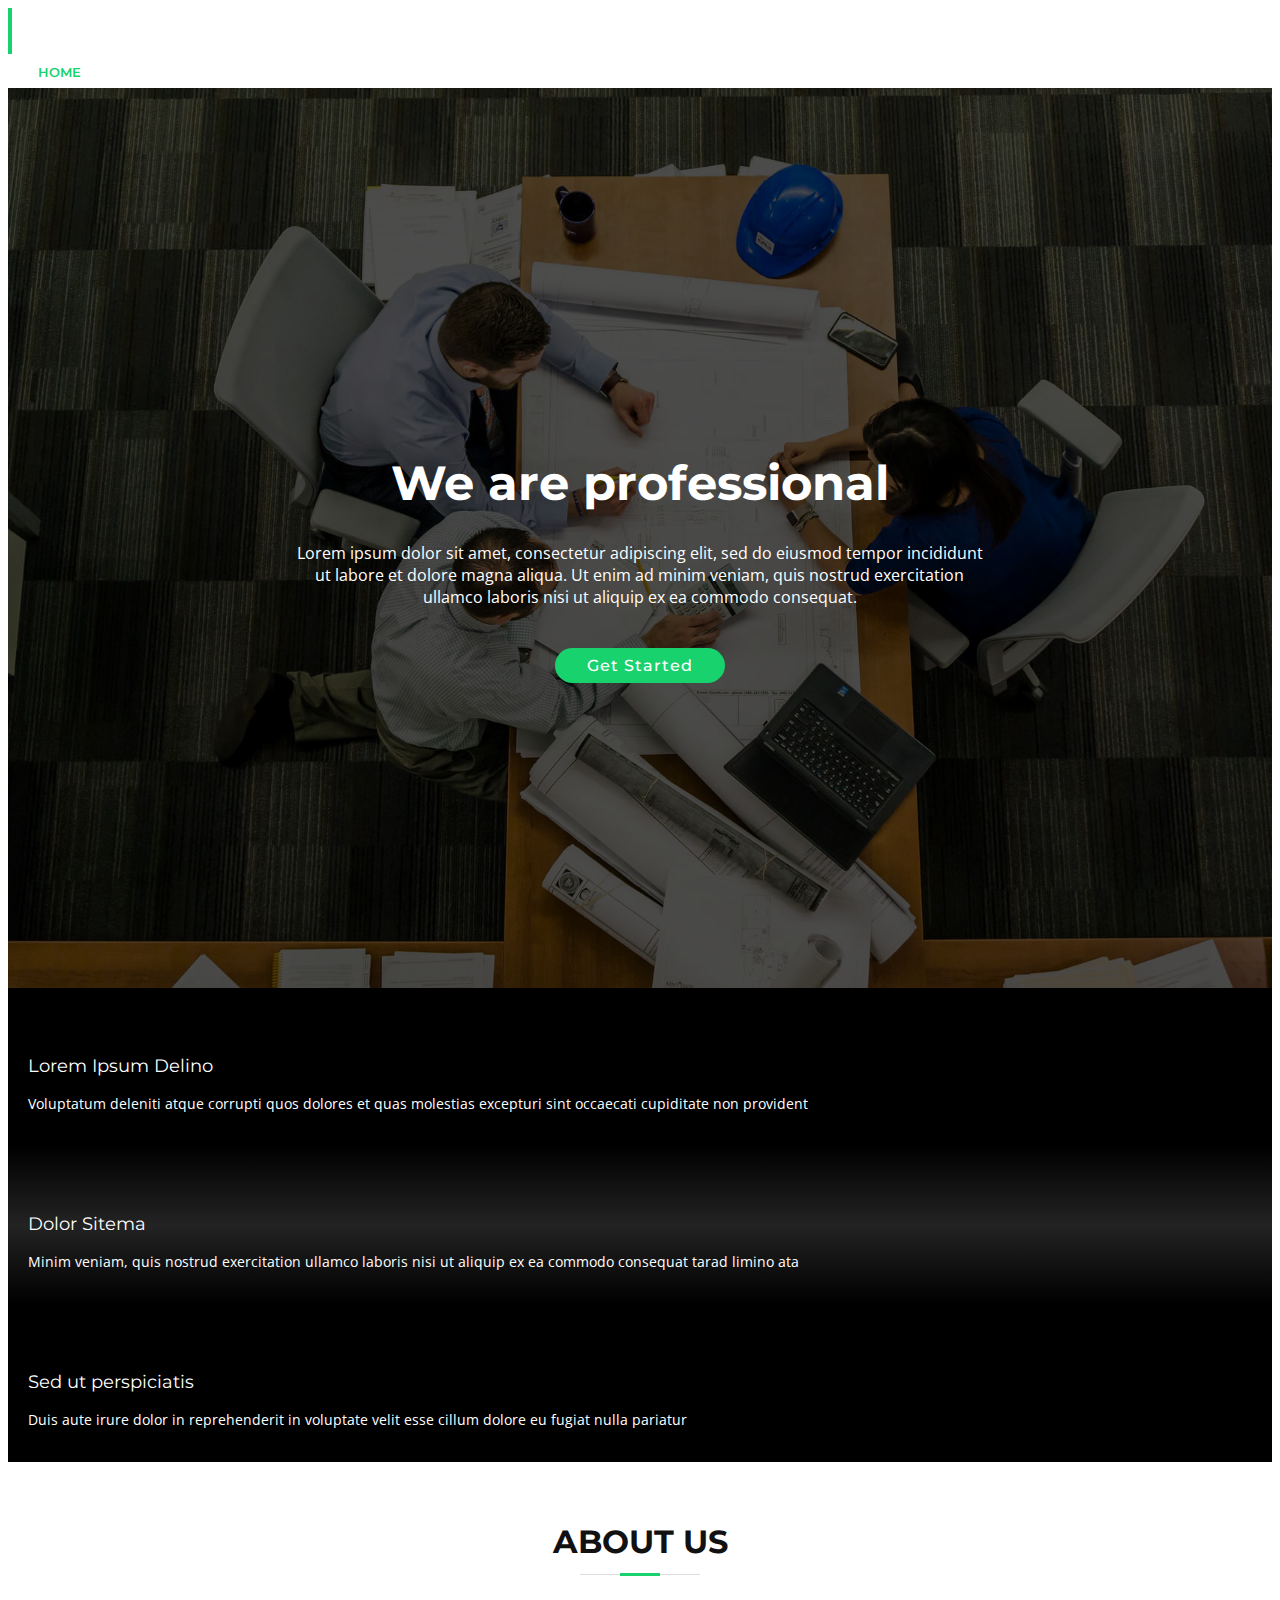
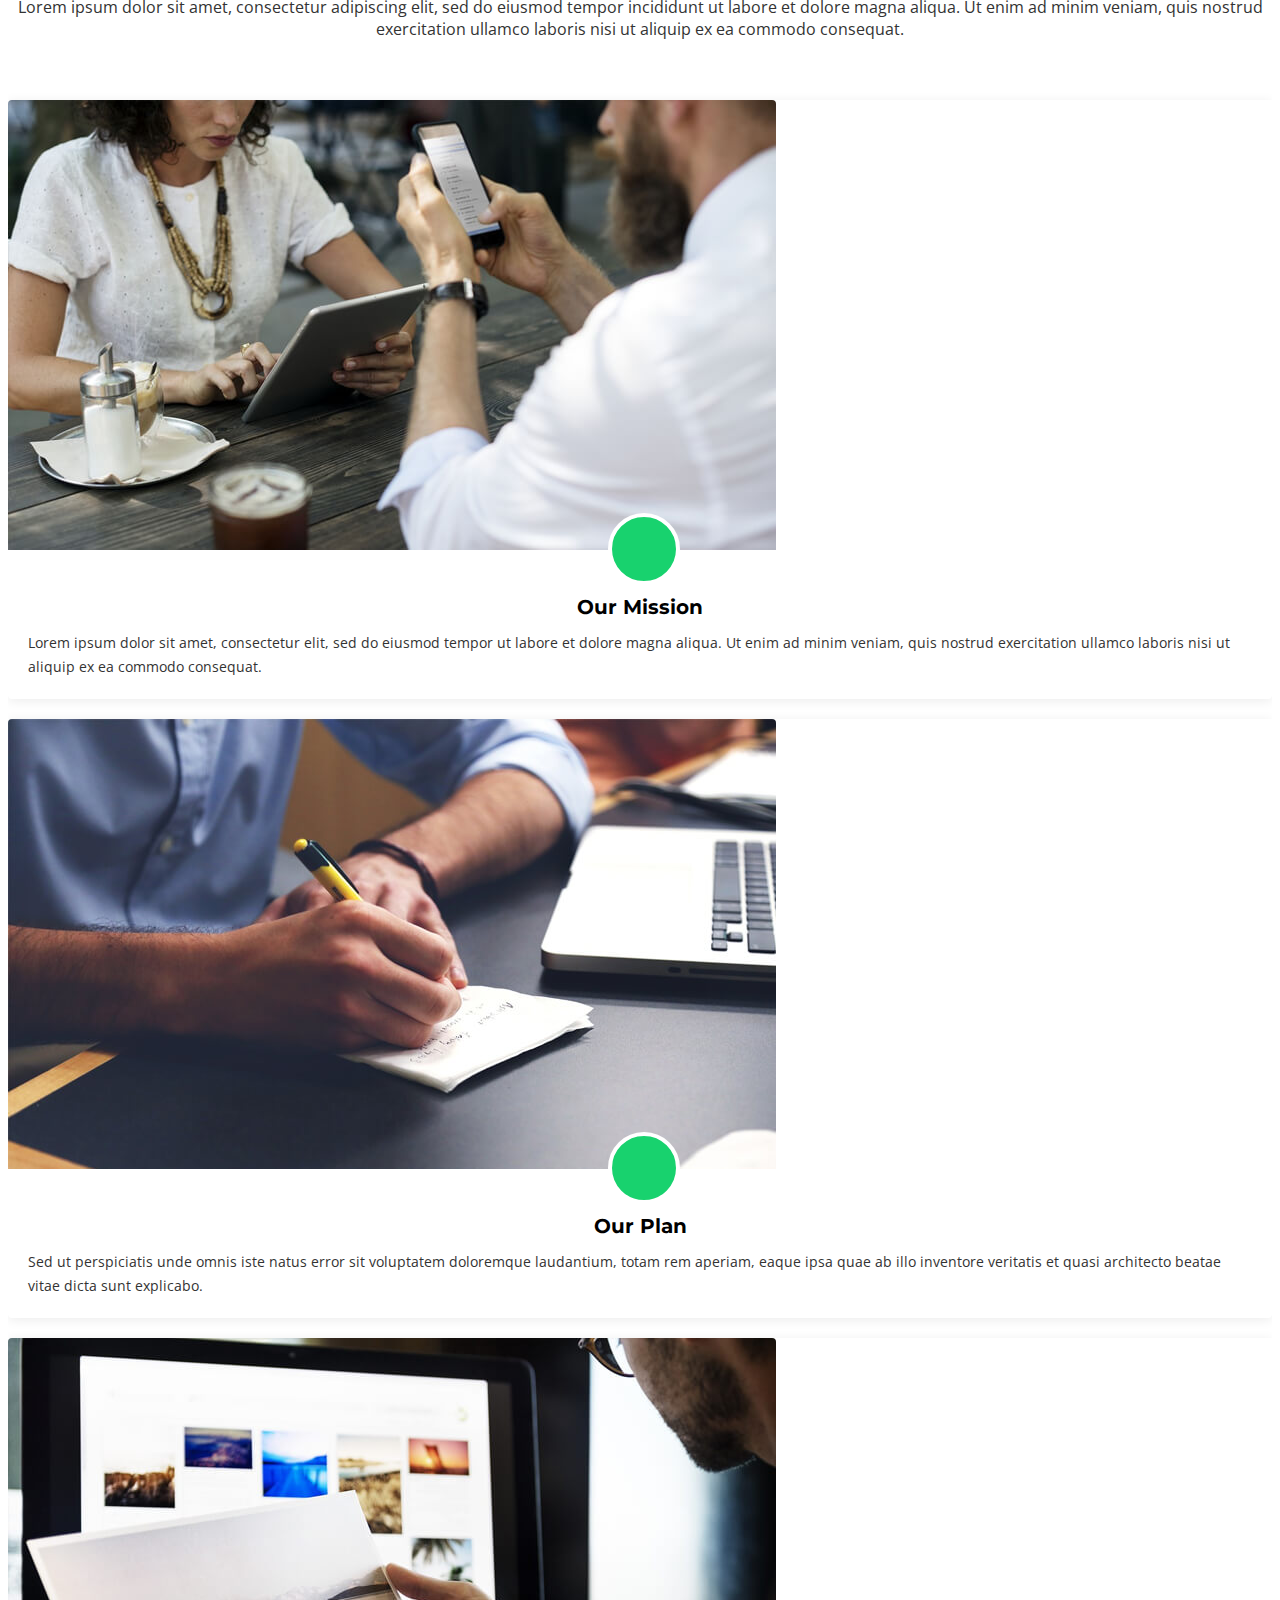
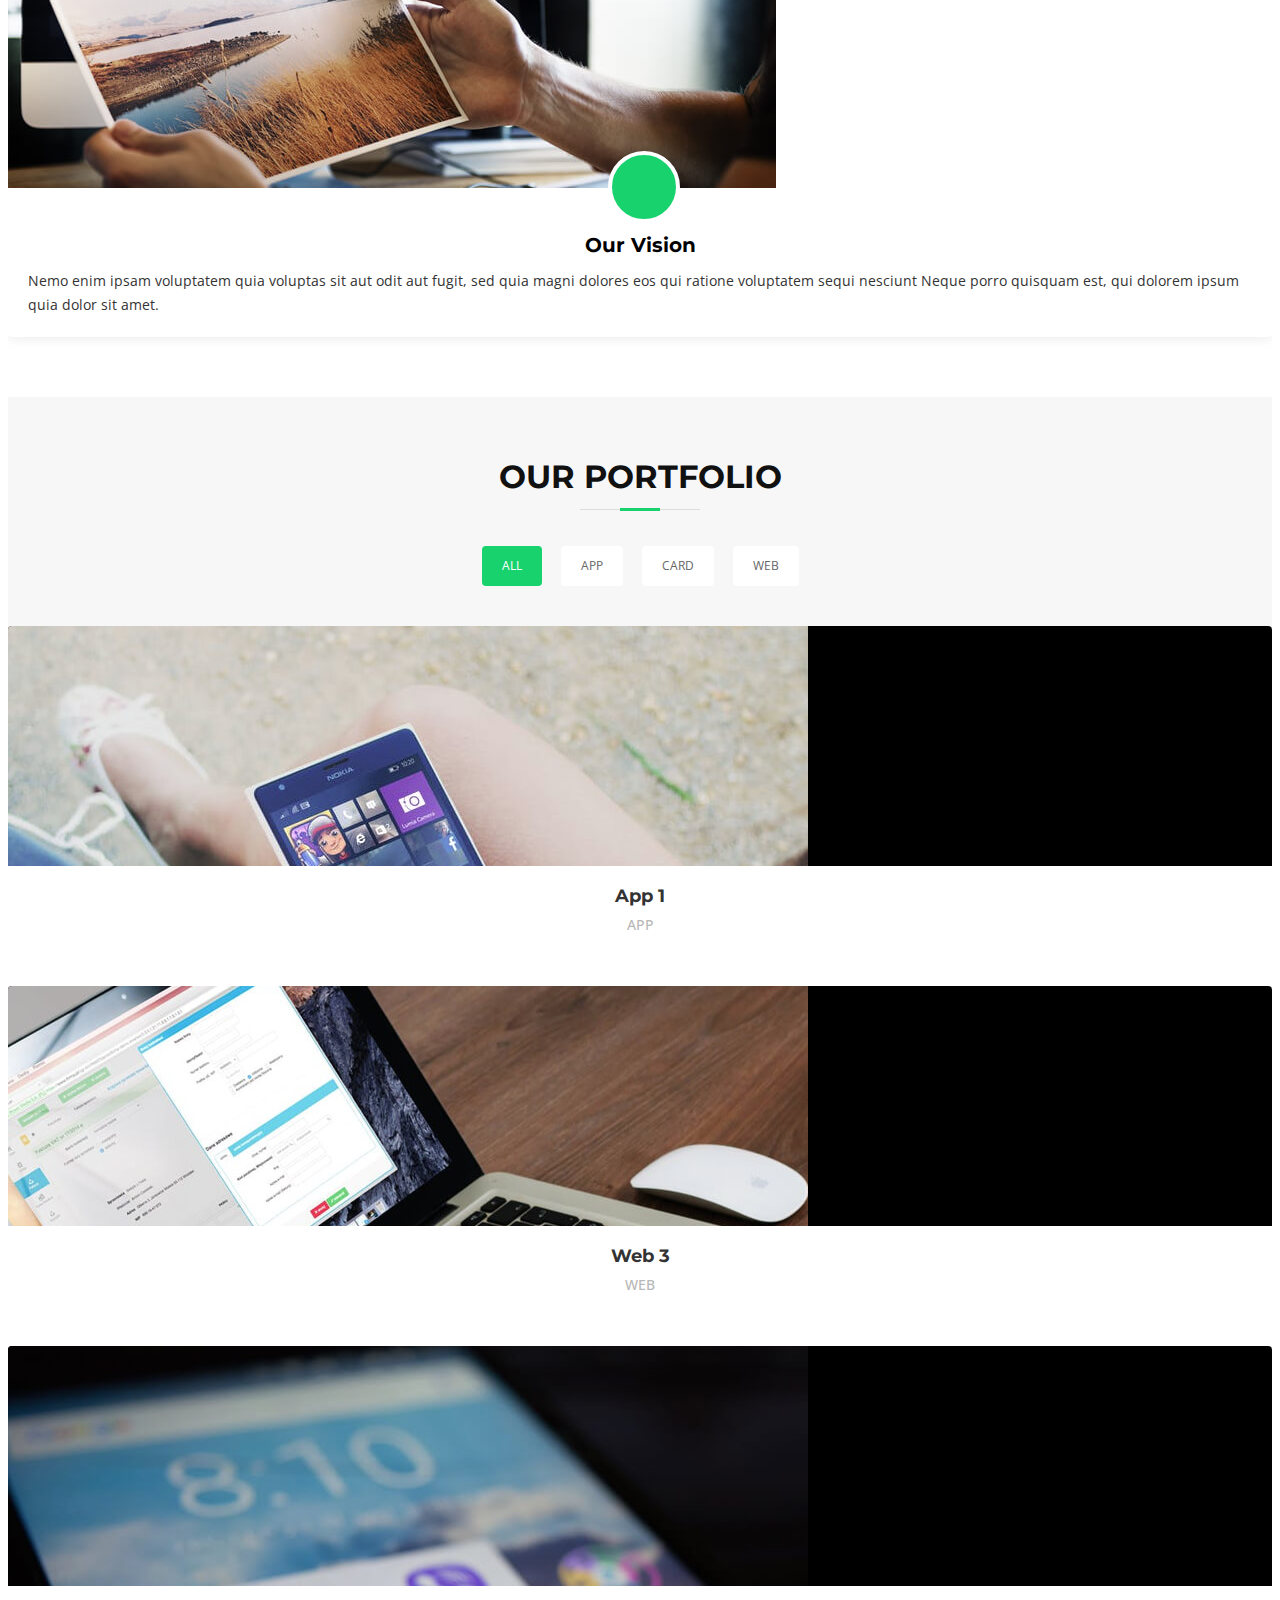
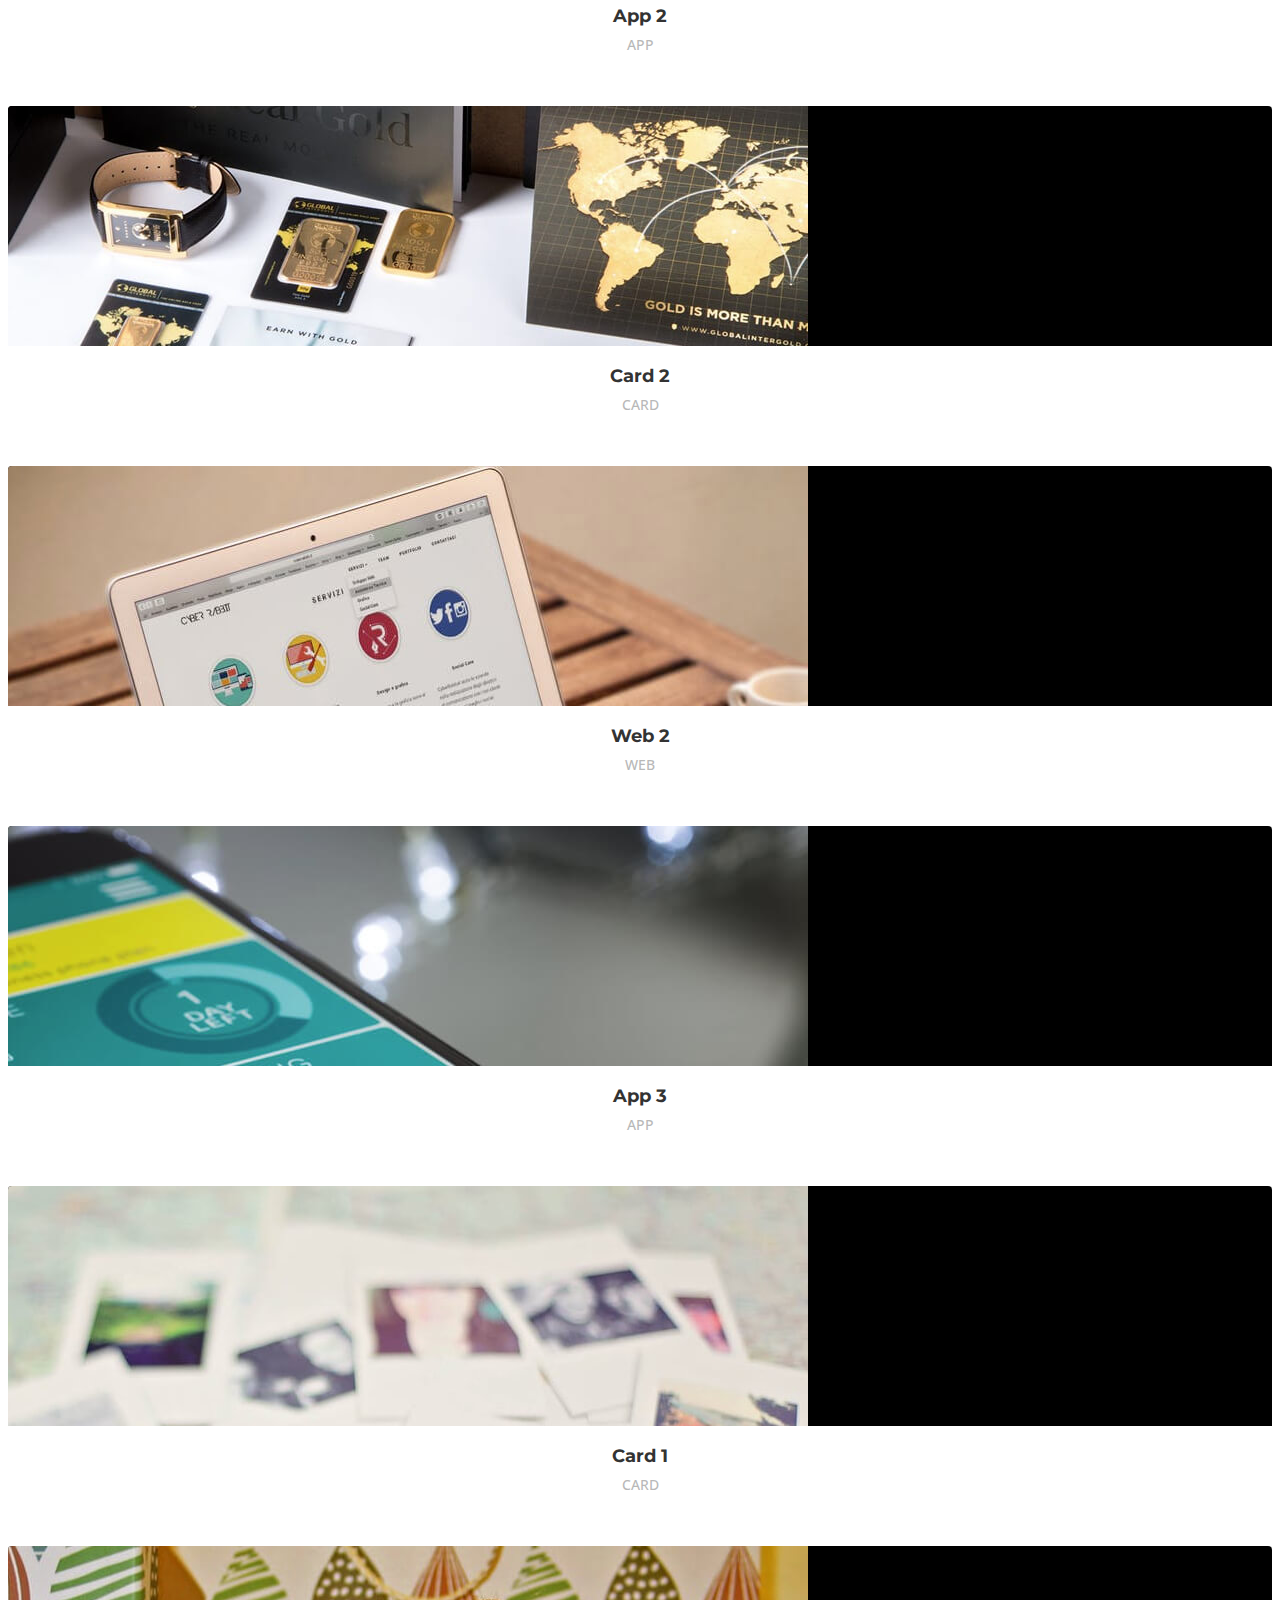
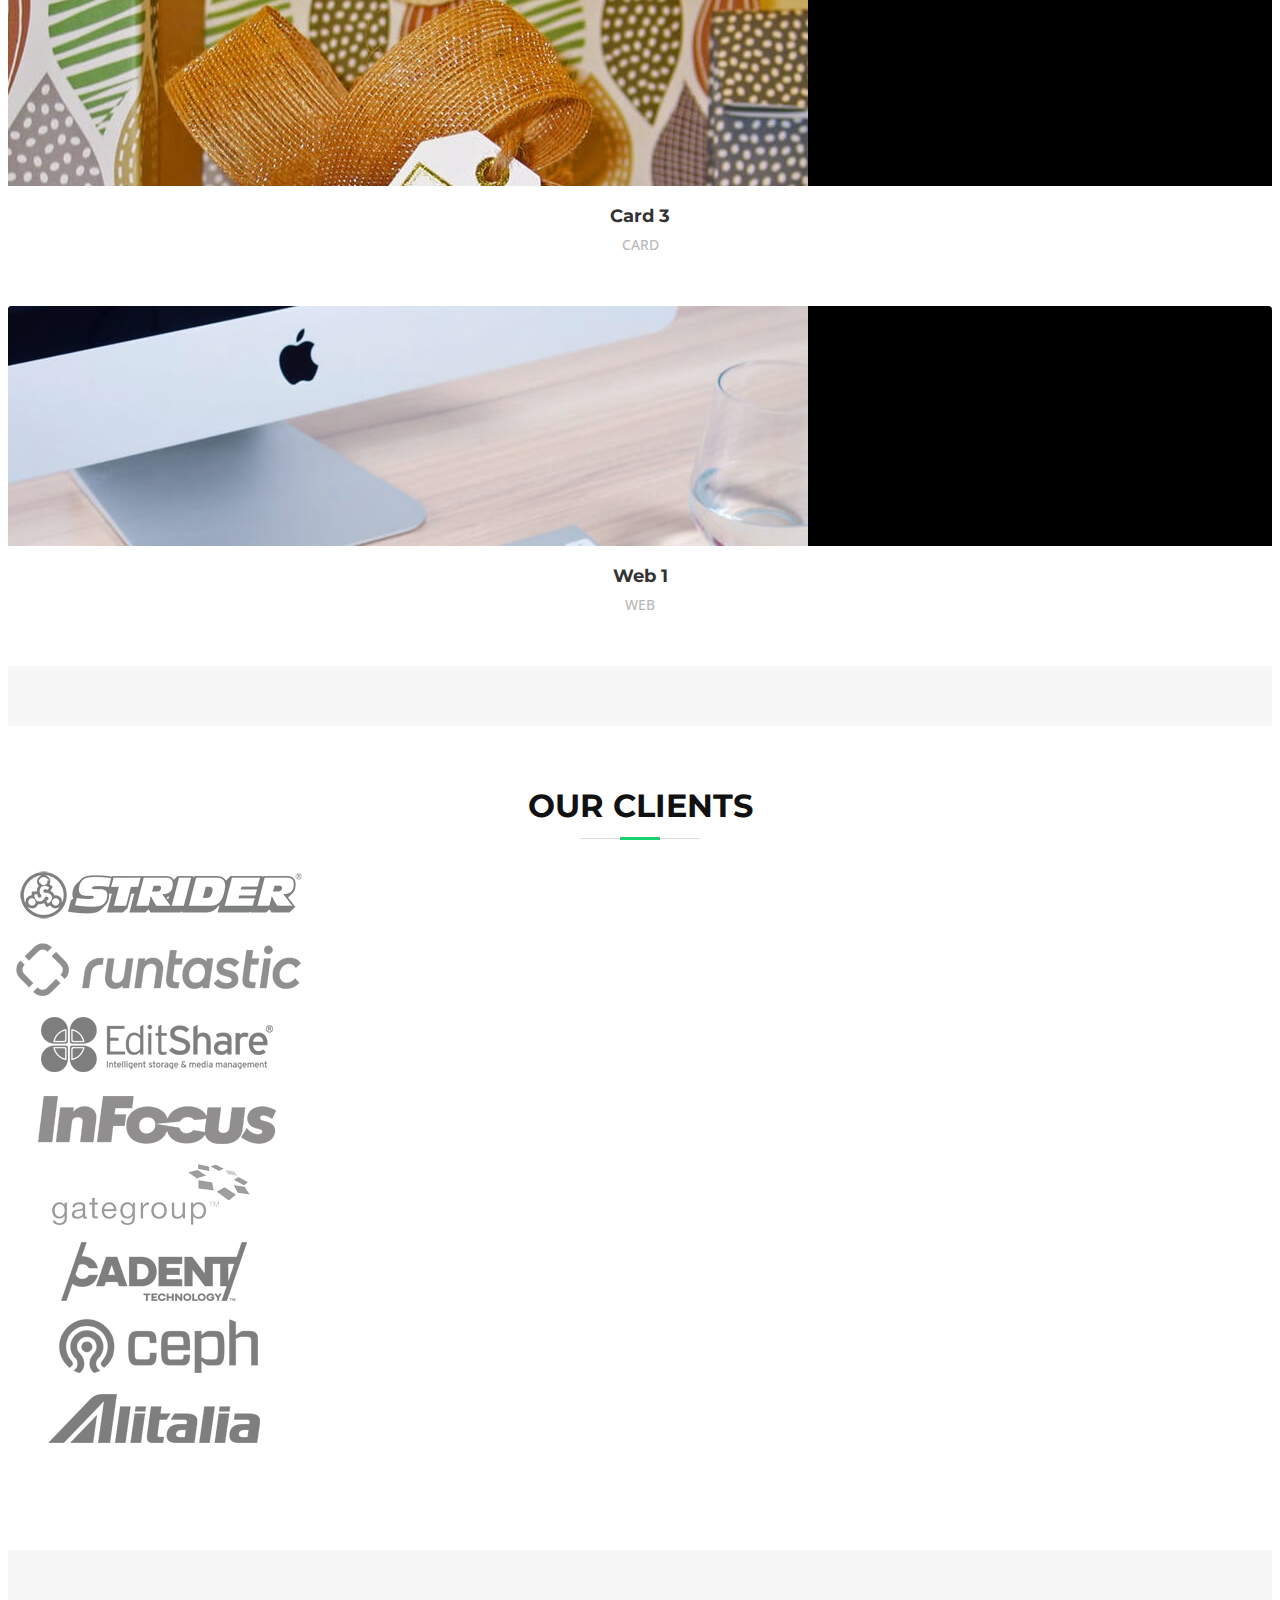
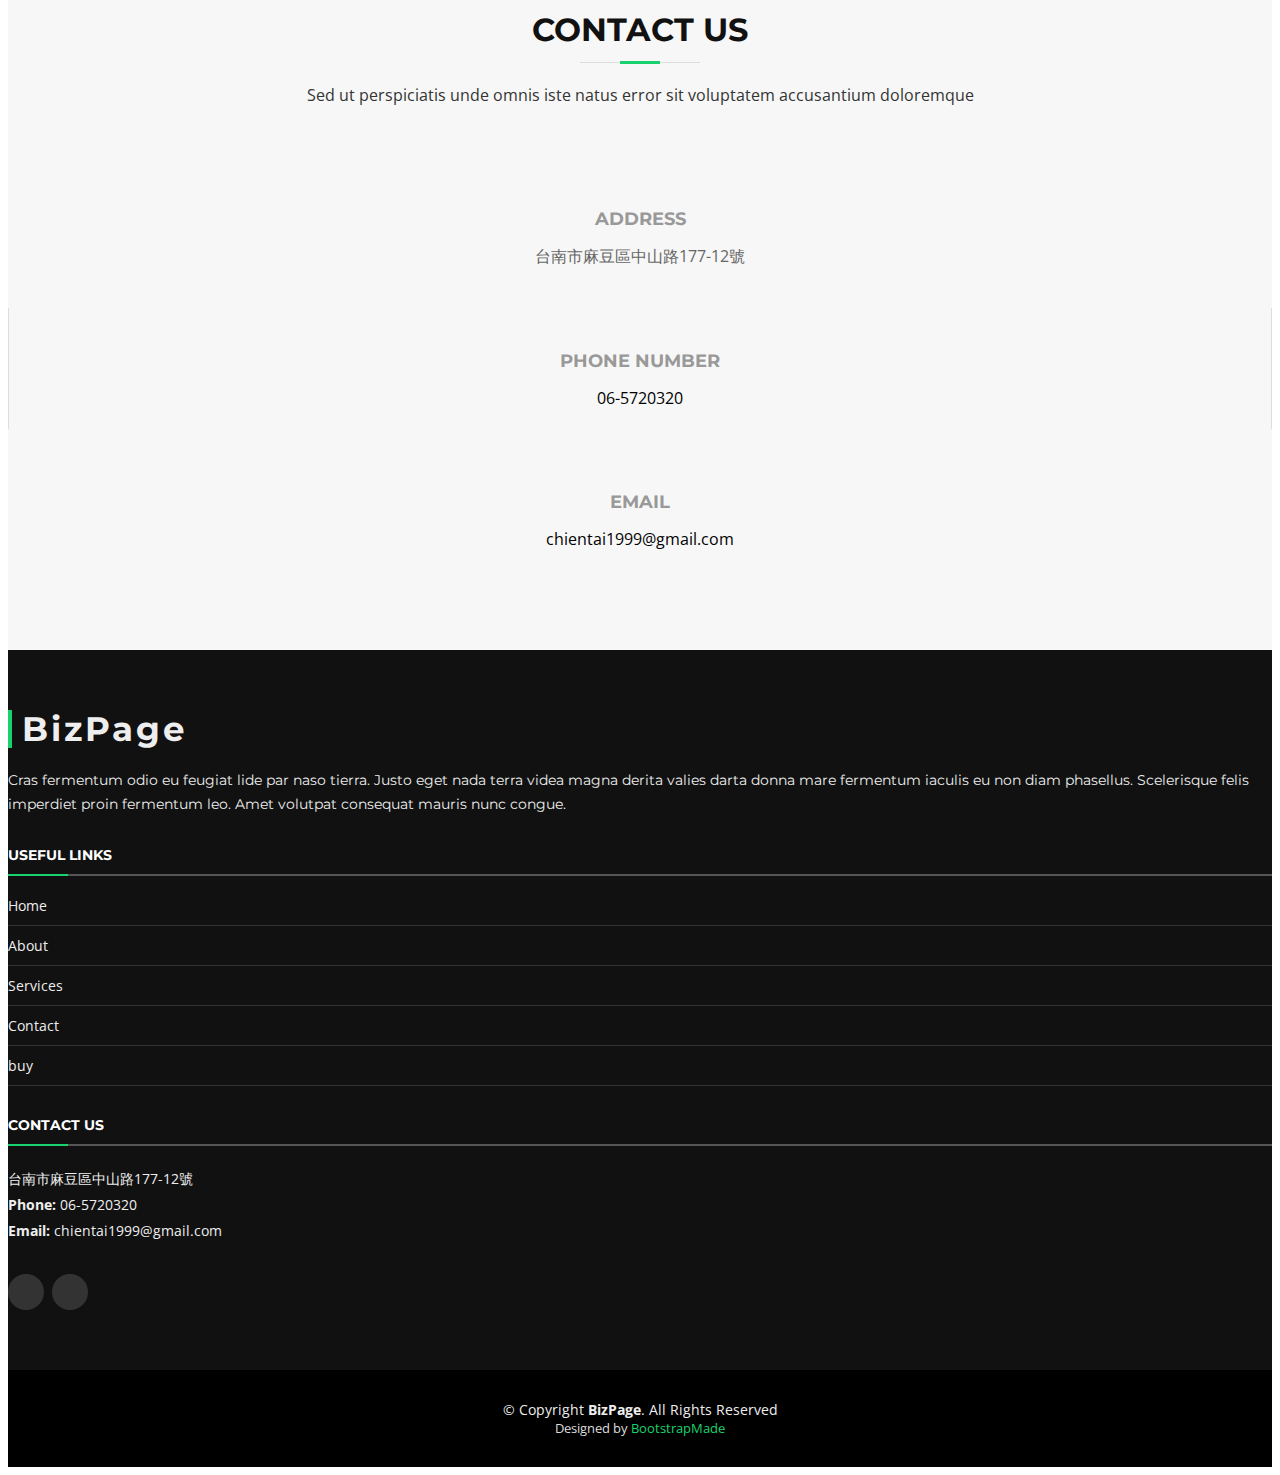
==== commit ae026c25: "Add files via upload" ====
--- a/index.html
+++ b/index.html
@@ -5,7 +5,7 @@
   <meta charset="utf-8">
   <meta content="width=device-width, initial-scale=1.0" name="viewport">
 
-  <title>BizPage Bootstrap Template</title>
+  <title>錢泰日式刷刷鍋</title>
   <meta content="" name="description">
   <meta content="" name="keywords">
 
@@ -43,7 +43,7 @@
 
       <div class="row justify-content-center align-items-center">
         <div class="col-xl-11 d-flex align-items-center justify-content-between">
-          <h1 class="logo"><a href="index.html">BizPage</a></h1>
+          <h1 class="logo"><a href="index.html">錢泰日式刷刷鍋</a></h1>
           <!-- Uncomment below if you prefer to use an image logo -->
           <!-- <a href="index.html" class="logo"><img src="assets/img/logo.png" alt="" class="img-fluid"></a>-->
 
@@ -51,28 +51,9 @@
             <ul>
               <li><a class="nav-link scrollto active" href="#hero">Home</a></li>
               <li><a class="nav-link scrollto" href="#about">About</a></li>
-              <li><a class="nav-link scrollto" href="#services">Services</a></li>
-              <li><a class="nav-link scrollto " href="#portfolio">Portfolio</a></li>
-              <li><a class="nav-link scrollto" href="#team">Team</a></li>
-              <li><a class="nav-link  " href="blog.html">Blog</a></li>
-              <li class="dropdown"><a href="#"><span>Drop Down</span> <i class="bi bi-chevron-down"></i></a>
-                <ul>
-                  <li><a href="#">Drop Down 1</a></li>
-                  <li class="dropdown"><a href="#"><span>Deep Drop Down</span> <i class="bi bi-chevron-right"></i></a>
-                    <ul>
-                      <li><a href="#">Deep Drop Down 1</a></li>
-                      <li><a href="#">Deep Drop Down 2</a></li>
-                      <li><a href="#">Deep Drop Down 3</a></li>
-                      <li><a href="#">Deep Drop Down 4</a></li>
-                      <li><a href="#">Deep Drop Down 5</a></li>
-                    </ul>
-                  </li>
-                  <li><a href="#">Drop Down 2</a></li>
-                  <li><a href="#">Drop Down 3</a></li>
-                  <li><a href="#">Drop Down 4</a></li>
-                </ul>
-              </li>
+              <li><a class="nav-link scrollto" href="#portfolio">product</a></li>
               <li><a class="nav-link scrollto" href="#contact">Contact</a></li>
+              <li><a class="nav-link scrollto" href="./portfolio-details.html">buy</a></li>
             </ul>
             <i class="bi bi-list mobile-nav-toggle"></i>
           </nav><!-- .navbar -->
@@ -239,141 +220,9 @@
       </div>
     </section><!-- End About Us Section -->
 
-    <!-- ======= Services Section ======= -->
-    <section id="services">
-      <div class="container" data-aos="fade-up">
-
-        <header class="section-header wow fadeInUp">
-          <h3>Services</h3>
-          <p>Laudem latine persequeris id sed, ex fabulas delectus quo. No vel partiendo abhorreant vituperatoribus, ad pro quaestio laboramus. Ei ubique vivendum pro. At ius nisl accusam lorenta zanos paradigno tridexa panatarel.</p>
-        </header>
-
-        <div class="row">
-
-          <div class="col-lg-4 col-md-6 box" data-aos="fade-up" data-aos-delay="100">
-            <div class="icon"><i class="bi bi-briefcase"></i></div>
-            <h4 class="title"><a href="">Lorem Ipsum</a></h4>
-            <p class="description">Voluptatum deleniti atque corrupti quos dolores et quas molestias excepturi sint occaecati cupiditate non provident</p>
-          </div>
-          <div class="col-lg-4 col-md-6 box" data-aos="fade-up" data-aos-delay="200">
-            <div class="icon"><i class="bi bi-card-checklist"></i></div>
-            <h4 class="title"><a href="">Dolor Sitema</a></h4>
-            <p class="description">Minim veniam, quis nostrud exercitation ullamco laboris nisi ut aliquip ex ea commodo consequat tarad limino ata</p>
-          </div>
-          <div class="col-lg-4 col-md-6 box" data-aos="fade-up" data-aos-delay="300">
-            <div class="icon"><i class="bi bi-bar-chart"></i></div>
-            <h4 class="title"><a href="">Sed ut perspiciatis</a></h4>
-            <p class="description">Duis aute irure dolor in reprehenderit in voluptate velit esse cillum dolore eu fugiat nulla pariatur</p>
-          </div>
-          <div class="col-lg-4 col-md-6 box" data-aos="fade-up" data-aos-delay="200">
-            <div class="icon"><i class="bi bi-binoculars"></i></div>
-            <h4 class="title"><a href="">Magni Dolores</a></h4>
-            <p class="description">Excepteur sint occaecat cupidatat non proident, sunt in culpa qui officia deserunt mollit anim id est laborum</p>
-          </div>
-          <div class="col-lg-4 col-md-6 box" data-aos="fade-up" data-aos-delay="300">
-            <div class="icon"><i class="bi bi-brightness-high"></i></div>
-            <h4 class="title"><a href="">Nemo Enim</a></h4>
-            <p class="description">At vero eos et accusamus et iusto odio dignissimos ducimus qui blanditiis praesentium voluptatum deleniti atque</p>
-          </div>
-          <div class="col-lg-4 col-md-6 box" data-aos="fade-up" data-aos-delay="400">
-            <div class="icon"><i class="bi bi-calendar4-week"></i></div>
-            <h4 class="title"><a href="">Eiusmod Tempor</a></h4>
-            <p class="description">Et harum quidem rerum facilis est et expedita distinctio. Nam libero tempore, cum soluta nobis est eligendi</p>
-          </div>
-
-        </div>
-
-      </div>
-    </section><!-- End Services Section -->
-
-    <!-- ======= Call To Action Section ======= -->
-    <section id="call-to-action">
-      <div class="container text-center" data-aos="zoom-in">
-        <h3>Call To Action</h3>
-        <p> Duis aute irure dolor in reprehenderit in voluptate velit esse cillum dolore eu fugiat nulla pariatur. Excepteur sint occaecat cupidatat non proident, sunt in culpa qui officia deserunt mollit anim id est laborum.</p>
-        <a class="cta-btn" href="#">Call To Action</a>
-      </div>
-    </section><!-- End Call To Action Section -->
-
-    <!-- ======= Skills Section ======= -->
-    <section id="skills">
-      <div class="container" data-aos="fade-up">
-
-        <header class="section-header">
-          <h3>Our Skills</h3>
-          <p>Lorem ipsum dolor sit amet, consectetur adipiscing elit, sed do eiusmod tempor incididunt ut labore et dolore magna aliqua. Ut enim ad minim veniam, quis nostrud exercitation ullamco laboris nisi ut aliquip</p>
-        </header>
-
-        <div class="skills-content">
-
-          <div class="progress">
-            <div class="progress-bar bg-success" role="progressbar" aria-valuenow="100" aria-valuemin="0" aria-valuemax="100">
-              <span class="skill">HTML <i class="val">100%</i></span>
-            </div>
-          </div>
-
-          <div class="progress">
-            <div class="progress-bar bg-info" role="progressbar" aria-valuenow="90" aria-valuemin="0" aria-valuemax="100">
-              <span class="skill">CSS <i class="val">90%</i></span>
-            </div>
-          </div>
-
-          <div class="progress">
-            <div class="progress-bar bg-warning" role="progressbar" aria-valuenow="75" aria-valuemin="0" aria-valuemax="100">
-              <span class="skill">JavaScript <i class="val">75%</i></span>
-            </div>
-          </div>
-
-          <div class="progress">
-            <div class="progress-bar bg-danger" role="progressbar" aria-valuenow="55" aria-valuemin="0" aria-valuemax="100">
-              <span class="skill">Photoshop <i class="val">55%</i></span>
-            </div>
-          </div>
-
-        </div>
-
-      </div>
-    </section><!-- End Skills Section -->
-
-    <!-- ======= Facts Section ======= -->
-    <section id="facts">
-      <div class="container" data-aos="fade-up">
-
-        <header class="section-header">
-          <h3>Facts</h3>
-          <p>Sed ut perspiciatis unde omnis iste natus error sit voluptatem accusantium doloremque</p>
-        </header>
-
-        <div class="row counters">
-
-          <div class="col-lg-3 col-6 text-center">
-            <span data-purecounter-start="0" data-purecounter-end="232" data-purecounter-duration="1" class="purecounter"></span>
-            <p>Clients</p>
-          </div>
-
-          <div class="col-lg-3 col-6 text-center">
-            <span data-purecounter-start="0" data-purecounter-end="421" data-purecounter-duration="1" class="purecounter"></span>
-            <p>Projects</p>
-          </div>
-
-          <div class="col-lg-3 col-6 text-center">
-            <span data-purecounter-start="0" data-purecounter-end="1364" data-purecounter-duration="1" class="purecounter"></span>
-            <p>Hours Of Support</p>
-          </div>
-
-          <div class="col-lg-3 col-6 text-center">
-            <span data-purecounter-start="0" data-purecounter-end="38" data-purecounter-duration="1" class="purecounter"></span>
-            <p>Hard Workers</p>
-          </div>
-
-        </div>
-
-        <div class="facts-img">
-          <img src="assets/img/facts-img.png" alt="" class="img-fluid">
-        </div>
-
-      </div>
-    </section><!-- End Facts Section -->
+
+
+
 
     <!-- ======= Portfolio Section ======= -->
     <section id="portfolio" class="section-bg">
@@ -561,175 +410,8 @@
       </div>
     </section><!-- End Our Clients Section -->
 
-    <!-- ======= Testimonials Section ======= -->
-    <section id="testimonials" class="section-bg">
-      <div class="container" data-aos="fade-up">
-
-        <header class="section-header">
-          <h3>Testimonials</h3>
-        </header>
-
-        <div class="testimonials-slider swiper" data-aos="fade-up" data-aos-delay="100">
-          <div class="swiper-wrapper">
-
-            <div class="swiper-slide">
-              <div class="testimonial-item">
-                <img src="assets/img/testimonial-1.jpg" class="testimonial-img" alt="">
-                <h3>Saul Goodman</h3>
-                <h4>Ceo &amp; Founder</h4>
-                <p>
-                  <img src="assets/img/quote-sign-left.png" class="quote-sign-left" alt="">
-                  Proin iaculis purus consequat sem cure digni ssim donec porttitora entum suscipit rhoncus. Accusantium quam, ultricies eget id, aliquam eget nibh et. Maecen aliquam, risus at semper.
-                  <img src="assets/img/quote-sign-right.png" class="quote-sign-right" alt="">
-                </p>
-              </div>
-            </div><!-- End testimonial item -->
-
-            <div class="swiper-slide">
-              <div class="testimonial-item">
-                <img src="assets/img/testimonial-2.jpg" class="testimonial-img" alt="">
-                <h3>Sara Wilsson</h3>
-                <h4>Designer</h4>
-                <p>
-                  <img src="assets/img/quote-sign-left.png" class="quote-sign-left" alt="">
-                  Export tempor illum tamen malis malis eram quae irure esse labore quem cillum quid cillum eram malis quorum velit fore eram velit sunt aliqua noster fugiat irure amet legam anim culpa.
-                  <img src="assets/img/quote-sign-right.png" class="quote-sign-right" alt="">
-                </p>
-              </div>
-            </div><!-- End testimonial item -->
-
-            <div class="swiper-slide">
-              <div class="testimonial-item">
-                <img src="assets/img/testimonial-3.jpg" class="testimonial-img" alt="">
-                <h3>Jena Karlis</h3>
-                <h4>Store Owner</h4>
-                <p>
-                  <img src="assets/img/quote-sign-left.png" class="quote-sign-left" alt="">
-                  Enim nisi quem export duis labore cillum quae magna enim sint quorum nulla quem veniam duis minim tempor labore quem eram duis noster aute amet eram fore quis sint minim.
-                  <img src="assets/img/quote-sign-right.png" class="quote-sign-right" alt="">
-                </p>
-              </div>
-            </div><!-- End testimonial item -->
-
-            <div class="swiper-slide">
-              <div class="testimonial-item">
-                <img src="assets/img/testimonial-4.jpg" class="testimonial-img" alt="">
-                <h3>Matt Brandon</h3>
-                <h4>Freelancer</h4>
-                <p>
-                  <img src="assets/img/quote-sign-left.png" class="quote-sign-left" alt="">
-                  Fugiat enim eram quae cillum dolore dolor amet nulla culpa multos export minim fugiat minim velit minim dolor enim duis veniam ipsum anim magna sunt elit fore quem dolore labore illum veniam.
-                  <img src="assets/img/quote-sign-right.png" class="quote-sign-right" alt="">
-                </p>
-              </div>
-            </div><!-- End testimonial item -->
-
-            <div class="swiper-slide">
-              <div class="testimonial-item">
-                <img src="assets/img/testimonial-5.jpg" class="testimonial-img" alt="">
-                <h3>John Larson</h3>
-                <h4>Entrepreneur</h4>
-                <p>
-                  <img src="assets/img/quote-sign-left.png" class="quote-sign-left" alt="">
-                  Quis quorum aliqua sint quem legam fore sunt eram irure aliqua veniam tempor noster veniam enim culpa labore duis sunt culpa nulla illum cillum fugiat legam esse veniam culpa fore nisi cillum quid.
-                  <img src="assets/img/quote-sign-right.png" class="quote-sign-right" alt="">
-                </p>
-              </div>
-            </div><!-- End testimonial item -->
-
-          </div>
-          <div class="swiper-pagination"></div>
-        </div>
-
-      </div>
-    </section><!-- End Testimonials Section -->
-
-    <!-- ======= Team Section ======= -->
-    <section id="team">
-      <div class="container" data-aos="fade-up">
-        <div class="section-header">
-          <h3>Team</h3>
-          <p>Sed ut perspiciatis unde omnis iste natus error sit voluptatem accusantium doloremque</p>
-        </div>
-
-        <div class="row">
-
-          <div class="col-lg-3 col-md-6">
-            <div class="member" data-aos="fade-up" data-aos-delay="100">
-              <img src="assets/img/team-1.jpg" class="img-fluid" alt="">
-              <div class="member-info">
-                <div class="member-info-content">
-                  <h4>Walter White</h4>
-                  <span>Chief Executive Officer</span>
-                  <div class="social">
-                    <a href=""><i class="bi bi-twitter"></i></a>
-                    <a href=""><i class="bi bi-facebook"></i></a>
-                    <a href=""><i class="bi bi-instagram"></i></a>
-                    <a href=""><i class="bi bi-linkedin"></i></a>
-                  </div>
-                </div>
-              </div>
-            </div>
-          </div>
-
-          <div class="col-lg-3 col-md-6">
-            <div class="member" data-aos="fade-up" data-aos-delay="200">
-              <img src="assets/img/team-2.jpg" class="img-fluid" alt="">
-              <div class="member-info">
-                <div class="member-info-content">
-                  <h4>Sarah Jhonson</h4>
-                  <span>Product Manager</span>
-                  <div class="social">
-                    <a href=""><i class="bi bi-twitter"></i></a>
-                    <a href=""><i class="bi bi-facebook"></i></a>
-                    <a href=""><i class="bi bi-instagram"></i></a>
-                    <a href=""><i class="bi bi-linkedin"></i></a>
-                  </div>
-                </div>
-              </div>
-            </div>
-          </div>
-
-          <div class="col-lg-3 col-md-6">
-            <div class="member" data-aos="fade-up" data-aos-delay="300">
-              <img src="assets/img/team-3.jpg" class="img-fluid" alt="">
-              <div class="member-info">
-                <div class="member-info-content">
-                  <h4>William Anderson</h4>
-                  <span>CTO</span>
-                  <div class="social">
-                    <a href=""><i class="bi bi-twitter"></i></a>
-                    <a href=""><i class="bi bi-facebook"></i></a>
-                    <a href=""><i class="bi bi-instagram"></i></a>
-                    <a href=""><i class="bi bi-linkedin"></i></a>
-                  </div>
-                </div>
-              </div>
-            </div>
-          </div>
-
-          <div class="col-lg-3 col-md-6">
-            <div class="member" data-aos="fade-up" data-aos-delay="400">
-              <img src="assets/img/team-4.jpg" class="img-fluid" alt="">
-              <div class="member-info">
-                <div class="member-info-content">
-                  <h4>Amanda Jepson</h4>
-                  <span>Accountant</span>
-                  <div class="social">
-                    <a href=""><i class="bi bi-twitter"></i></a>
-                    <a href=""><i class="bi bi-facebook"></i></a>
-                    <a href=""><i class="bi bi-instagram"></i></a>
-                    <a href=""><i class="bi bi-linkedin"></i></a>
-                  </div>
-                </div>
-              </div>
-            </div>
-          </div>
-
-        </div>
-
-      </div>
-    </section><!-- End Team Section -->
+
+
 
     <!-- ======= Contact Section ======= -->
     <section id="contact" class="section-bg">
@@ -746,7 +428,7 @@
             <div class="contact-address">
               <i class="bi bi-geo-alt"></i>
               <h3>Address</h3>
-              <address>A108 Adam Street, NY 535022, USA</address>
+              台南市麻豆區中山路177-12號</address>
             </div>
           </div>
 
@@ -754,7 +436,7 @@
             <div class="contact-phone">
               <i class="bi bi-phone"></i>
               <h3>Phone Number</h3>
-              <p><a href="tel:+155895548855">+1 5589 55488 55</a></p>
+              <p><a href="tel:06-5720320">06-5720320</a></p>
             </div>
           </div>
 
@@ -762,35 +444,13 @@
             <div class="contact-email">
               <i class="bi bi-envelope"></i>
               <h3>Email</h3>
-              <p><a href="mailto:info@example.com">info@example.com</a></p>
-            </div>
-          </div>
-
-        </div>
-
-        <div class="form">
-          <form action="forms/contact.php" method="post" role="form" class="php-email-form">
-            <div class="row">
-              <div class="form-group col-md-6">
-                <input type="text" name="name" class="form-control" id="name" placeholder="Your Name" required>
-              </div>
-              <div class="form-group col-md-6">
-                <input type="email" class="form-control" name="email" id="email" placeholder="Your Email" required>
-              </div>
-            </div>
-            <div class="form-group">
-              <input type="text" class="form-control" name="subject" id="subject" placeholder="Subject" required>
-            </div>
-            <div class="form-group">
-              <textarea class="form-control" name="message" rows="5" placeholder="Message" required></textarea>
-            </div>
-            <div class="my-3">
-              <div class="loading">Loading</div>
-              <div class="error-message"></div>
-              <div class="sent-message">Your message has been sent. Thank you!</div>
-            </div>
-            <div class="text-center"><button type="submit">Send Message</button></div>
-          </form>
+              <p><a href="mailto: chientai1999@gmail.com"> chientai1999@gmail.com</a></p>
+            </div>
+          </div>
+
+        </div>
+
+
         </div>
 
       </div>
@@ -812,41 +472,30 @@
           <div class="col-lg-3 col-md-6 footer-links">
             <h4>Useful Links</h4>
             <ul>
-              <li><i class="bi bi-chevron-right"></i> <a href="#">Home</a></li>
-              <li><i class="bi bi-chevron-right"></i> <a href="#">About us</a></li>
-              <li><i class="bi bi-chevron-right"></i> <a href="#">Services</a></li>
-              <li><i class="bi bi-chevron-right"></i> <a href="#">Terms of service</a></li>
-              <li><i class="bi bi-chevron-right"></i> <a href="#">Privacy policy</a></li>
+              <li><a class="nav-link scrollto active" href="./index.html">Home</a></li>
+              <li><a class="nav-link scrollto" href="./index.html#about">About</a></li>
+              <li><a class="nav-link scrollto" href="./index.html#services">Services</a></li>
+              <li><a class="nav-link scrollto" href="./index.html#contact">Contact</a></li>
+              <li><a class="nav-link scrollto" href="./portfolio-details.html">buy</a></li>
             </ul>
           </div>
 
           <div class="col-lg-3 col-md-6 footer-contact">
             <h4>Contact Us</h4>
             <p>
-              A108 Adam Street <br>
-              New York, NY 535022<br>
-              United States <br>
-              <strong>Phone:</strong> +1 5589 55488 55<br>
-              <strong>Email:</strong> info@example.com<br>
+              台南市麻豆區中山路177-12號 <br>
+
+              <strong>Phone:</strong> 06-5720320<br>
+              <strong>Email:</strong> chientai1999@gmail.com<br>
             </p>
 
             <div class="social-links">
-              <a href="#" class="twitter"><i class="bi bi-twitter"></i></a>
-              <a href="#" class="facebook"><i class="bi bi-facebook"></i></a>
-              <a href="#" class="instagram"><i class="bi bi-instagram"></i></a>
-              <a href="#" class="instagram"><i class="bi bi-instagram"></i></a>
-              <a href="#" class="linkedin"><i class="bi bi-linkedin"></i></a>
-            </div>
-
-          </div>
-
-          <div class="col-lg-3 col-md-6 footer-newsletter">
-            <h4>Our Newsletter</h4>
-            <p>Tamen quem nulla quae legam multos aute sint culpa legam noster magna veniam enim veniam illum dolore legam minim quorum culpa amet magna export quem marada parida nodela caramase seza.</p>
-            <form action="" method="post">
-              <input type="email" name="email"><input type="submit" value="Subscribe">
-            </form>
-          </div>
+              <a href="https://www.facebook.com/CHIENTAISHABUSHABU" class="facebook"><i class="bi bi-facebook"></i></a>
+              <a href="https://www.instagram.com/chien_tai_1999" class="instagram"><i class="bi bi-instagram"></i></a>
+            </div>
+
+          </div>
+
 
         </div>
       </div>
@@ -887,4 +536,4 @@
 
 </body>
 
-</html>+</html>
